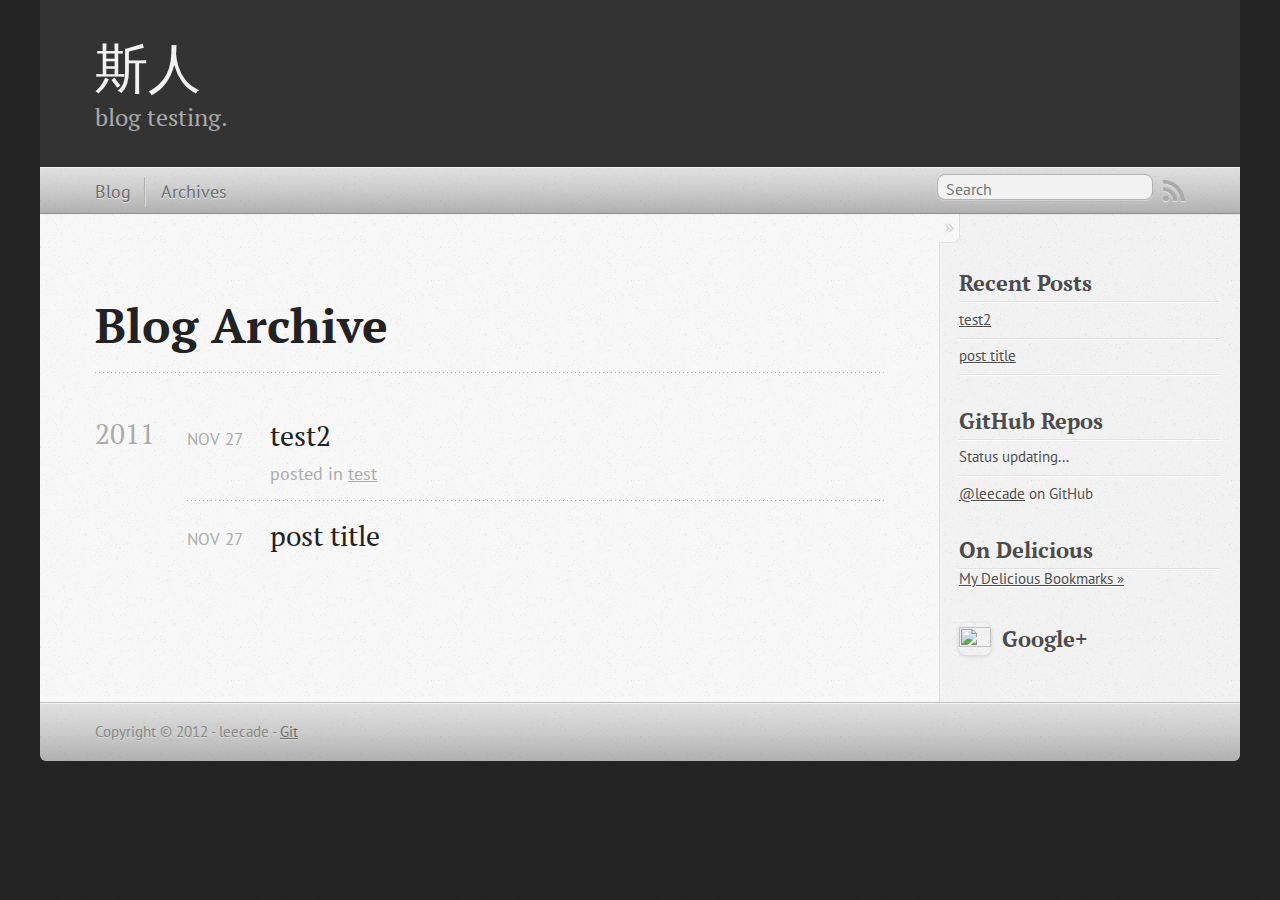
==== blog/archives/index.html @ 88556999 "Site updated at 2012-03-02 22:39:28 UTC" ====
<!DOCTYPE html>
<!--[if IEMobile 7 ]><html class="no-js iem7"><![endif]-->
<!--[if lt IE 9]><html class="no-js lte-ie8"><![endif]-->
<!--[if (gt IE 8)|(gt IEMobile 7)|!(IEMobile)|!(IE)]><!--><html class="no-js" lang="en"><!--<![endif]-->
<head>
  <meta charset="utf-8">
  <title>Blog Archive - 斯人</title>
  <meta name="author" content="leecade">

  
  <meta name="description" content="Blog Archive 2011 test2
Nov 27 2011 posted in test post title
Nov 27 2011 Recent Posts test2 post title GitHub Repos Status updating... @leecade on &hellip;">
  

  <!-- http://t.co/dKP3o1e -->
  <meta name="HandheldFriendly" content="True">
  <meta name="MobileOptimized" content="320">
  <meta name="viewport" content="width=device-width, initial-scale=1">

  
  <link rel="canonical" href="http://leecade.github.com/blog/archives">
  <link href="/favicon.png" rel="icon">
  <link href="/stylesheets/screen.css" media="screen, projection" rel="stylesheet" type="text/css">
  <script src="/javascripts/modernizr-2.0.js"></script>
  <script src="/javascripts/ender.js"></script>
  <script src="/javascripts/octopress.js" type="text/javascript"></script>
  <link href="/atom.xml" rel="alternate" title="斯人" type="application/atom+xml">
  <!--Fonts from Google"s Web font directory at http://google.com/webfonts -->
<link href="http://fonts.googleapis.com/css?family=PT+Serif:regular,italic,bold,bolditalic" rel="stylesheet" type="text/css">
<link href="http://fonts.googleapis.com/css?family=PT+Sans:regular,italic,bold,bolditalic" rel="stylesheet" type="text/css">

  
  <script type="text/javascript">
    var _gaq = _gaq || [];
    _gaq.push(['_setAccount', 'UA-27319521-1']);
    _gaq.push(['_trackPageview']);

    (function() {
      var ga = document.createElement('script'); ga.type = 'text/javascript'; ga.async = true;
      ga.src = ('https:' == document.location.protocol ? 'https://ssl' : 'http://www') + '.google-analytics.com/ga.js';
      var s = document.getElementsByTagName('script')[0]; s.parentNode.insertBefore(ga, s);
    })();
  </script>


</head>

<body   >
  <header role="banner"><hgroup>
  <h1><a href="/">斯人</a></h1>
  
    <h2>blog testing.</h2>
  
</hgroup>

</header>
  <nav role="navigation"><ul class="subscription" data-subscription="rss">
  <li><a href="/atom.xml" rel="subscribe-rss" title="subscribe via RSS">RSS</a></li>
  
</ul>
  
<form action="http://google.com/search" method="get">
  <fieldset role="search">
    <input type="hidden" name="q" value="site:leecade.github.com" />
    <input class="search" type="text" name="q" results="0" placeholder="Search"/>
  </fieldset>
</form>
  
<ul class="main-navigation">
  <li><a href="/">Blog</a></li>
  <li><a href="/blog/archives">Archives</a></li>
</ul>

</nav>
  <div id="main">
    <div id="content">
      <div>
<article role="article">
  
  <header>
    <h1 class="entry-title">Blog Archive</h1>
    
  </header>
  
  <div id="blog-archives">



  
  <h2>2011</h2>

<article>
  
<h1><a href="/blog/2011/11/27/test2/">test2</a></h1>
<time datetime="2011-11-27T08:45:00+08:00" pubdate><span class='month'>Nov</span> <span class='day'>27</span> <span class='year'>2011</span></time>

<footer>
  <span class="categories">posted in <a class='category' href='/blog/categories/test/'>test</a></span>
</footer>


</article>



<article>
  
<h1><a href="/blog/2011/11/27/post-title/">post title</a></h1>
<time datetime="2011-11-27T05:19:00+08:00" pubdate><span class='month'>Nov</span> <span class='day'>27</span> <span class='year'>2011</span></time>


</article>

</div>

  
</article>

</div>

<aside class="sidebar">
  
    <section>
  <h1>Recent Posts</h1>
  <ul id="recent_posts">
    
      <li class="post">
        <a href="/blog/2011/11/27/test2/">test2</a>
      </li>
    
      <li class="post">
        <a href="/blog/2011/11/27/post-title/">post title</a>
      </li>
    
  </ul>
</section>

<section>
  <h1>GitHub Repos</h1>
  <ul id="gh_repos">
    <li class="loading">Status updating...</li>
  </ul>
  
  <a href="https://github.com/leecade">@leecade</a> on GitHub
  
  <script type="text/javascript">
    $.domReady(function(){
        if (!window.jXHR){
            var jxhr = document.createElement('script');
            jxhr.type = 'text/javascript';
            jxhr.src = '/javascripts/libs/jXHR.js';
            var s = document.getElementsByTagName('script')[0];
            s.parentNode.insertBefore(jxhr, s);
        }

        github.showRepos({
            user: 'leecade',
            count: 0,
            skip_forks: true,
            target: '#gh_repos'
        });
    });
  </script>
  <script src="/javascripts/github.js" type="text/javascript"> </script>
</section>



<section>
  <h1>On Delicious</h1>
  <div id="delicious"></div>
  <script type="text/javascript" src="http://feeds.delicious.com/v2/json/leecade?count=3&amp;sort=date&amp;callback=renderDeliciousLinks"></script>
  <p><a href="http://delicious.com/leecade">My Delicious Bookmarks &raquo;</a></p>
</section>


<section class="googleplus">
  <h1>
    <a href="https://plus.google.com/102225189078679714051?rel=author">
      <img src="http://www.google.com/images/icons/ui/gprofile_button-32.png" width="32" height="32">
      Google+
    </a>
  </h1>
</section>



  
</aside>


    </div>
  </div>
  <footer role="contentinfo"><p>
  Copyright &copy; 2012 - leecade -
  <span class="credit"><a href="https://github.com/leecade">Git</a></span>
</p>

</footer>
  

<script type="text/javascript">
      var disqus_shortname = 'yuji';
      
        
        var disqus_script = 'count.js';
      
    (function () {
      var dsq = document.createElement('script'); dsq.type = 'text/javascript'; dsq.async = true;
      dsq.src = 'http://' + disqus_shortname + '.disqus.com/' + disqus_script;
      (document.getElementsByTagName('head')[0] || document.getElementsByTagName('body')[0]).appendChild(dsq);
    }());
</script>







  <script type="text/javascript">
    (function(){
      var twitterWidgets = document.createElement('script');
      twitterWidgets.type = 'text/javascript';
      twitterWidgets.async = true;
      twitterWidgets.src = 'http://platform.twitter.com/widgets.js';
      document.getElementsByTagName('head')[0].appendChild(twitterWidgets);
    })();
  </script>





</body>
</html>
---- stylesheets/screen.css ----
html,body,div,span,applet,object,iframe,h1,h2,h3,h4,h5,h6,p,blockquote,pre,a,abbr,acronym,address,big,cite,code,del,dfn,em,img,ins,kbd,q,s,samp,small,strike,strong,sub,sup,tt,var,b,u,i,center,dl,dt,dd,ol,ul,li,fieldset,form,label,legend,table,caption,tbody,tfoot,thead,tr,th,td,article,aside,canvas,details,embed,figure,figcaption,footer,header,hgroup,menu,nav,output,ruby,section,summary,time,mark,audio,video{margin:0;padding:0;border:0;font-size:100%;font:inherit;vertical-align:baseline}body{line-height:1}ol,ul{list-style:none}table{border-collapse:collapse;border-spacing:0}caption,th,td{text-align:left;font-weight:normal;vertical-align:middle}q,blockquote{quotes:none}q:before,q:after,blockquote:before,blockquote:after{content:"";content:none}a img{border:none}article,aside,details,figcaption,figure,footer,header,hgroup,menu,nav,section,summary{display:block}article,aside,details,figcaption,figure,footer,header,hgroup,menu,nav,section,summary{display:block}a{color:#1863a1}a:visited{color:#751590}a:focus{color:#0181eb}a:hover{color:#0181eb}a:active{color:#01579f}aside.sidebar a{color:#1863a1}aside.sidebar a:focus{color:#0181eb}aside.sidebar a:hover{color:#0181eb}aside.sidebar a:active{color:#01579f}a{-moz-transition:color 0.3s;-webkit-transition:color 0.3s;-o-transition:color 0.3s;transition:color 0.3s}html{background:#252525 url('/images/line-tile.png?1330726589') top left}body>div{background:#f2f2f2 url('/images/noise.png?1330726589') top left;border-bottom:1px solid #bfbfbf}body>div>div{background:#f8f8f8 url('/images/noise.png?1330726589') top left;border-right:1px solid #e0e0e0}.heading,body>header h1,h1,h2,h3,h4,h5,h6{font-family:"PT Serif","Georgia","Helvetica Neue",Arial,sans-serif}.sans,body>header h2,body>nav form .search,body>nav a,article header p.meta,article>footer,#content .blog-index footer,html .gist .gist-file .gist-meta,#blog-archives a.category,#blog-archives time,aside.sidebar section,body>footer{font-family:"PT Sans","Helvetica Neue",Arial,sans-serif}.serif,body,#content .blog-index a[rel=full-article]{font-family:"PT Serif",Georgia,Times,"Times New Roman",serif}.mono,pre,code,tt,p code,li code{font-family:Menlo,Monaco,"Andale Mono","lucida console","Courier New",monospace}body>header h1{font-size:2.2em;font-family:"PT Serif","Georgia","Helvetica Neue",Arial,sans-serif;font-weight:normal;line-height:1.2em;margin-bottom:0.6667em}body>header h2{font-family:"PT Serif","Georgia","Helvetica Neue",Arial,sans-serif}body{line-height:1.5em;color:#222}h1{font-size:2.2em;line-height:1.2em}@media only screen and (min-width: 992px){body{font-size:1.15em}h1{font-size:2.6em;line-height:1.2em}}h1,h2,h3,h4,h5,h6{text-rendering:optimizelegibility;margin-bottom:1em;font-weight:bold}h2,section h1{font-size:1.5em}h3,section h2,section section h1{font-size:1.3em}h4,section h3,section section h2,section section section h1{font-size:1em}h5,section h4,section section h3{font-size:.9em}h6,section h5,section section h4,section section section h3{font-size:.8em}p,blockquote,ul,ol{margin-bottom:1.5em}ul{list-style-type:disc}ul ul{list-style-type:circle;margin-bottom:0px}ul ul ul{list-style-type:square;margin-bottom:0px}ol{list-style-type:decimal}ol ol{list-style-type:lower-alpha;margin-bottom:0px}ol ol ol{list-style-type:lower-roman;margin-bottom:0px}ul,ul ul,ul ol,ol,ol ul,ol ol{margin-left:1.3em}strong{font-weight:bold}em{font-style:italic}sup,sub{font-size:0.8em;position:relative;display:inline-block}sup{top:-0.5em}sub{bottom:-0.5em}q{font-style:italic}q:before{content:"\201C"}q:after{content:"\201D"}em,dfn{font-style:italic}strong,dfn{font-weight:bold}del,s{text-decoration:line-through}abbr,acronym{border-bottom:1px dotted;cursor:help}sub,sup{line-height:0}hr{margin-bottom:0.2em}small{font-size:.8em}big{font-size:1.2em}blockquote{font-style:italic;position:relative;font-size:1.2em;line-height:1.5em;padding-left:1em;border-left:4px solid rgba(170,170,170,0.5)}blockquote cite{font-style:italic}blockquote cite a{color:#aaa !important;word-wrap:break-word}blockquote cite:before{content:'\2014';padding-right:.3em;padding-left:.3em;color:#aaa}@media only screen and (min-width: 992px){blockquote{padding-left:1.5em;border-left-width:4px}}.pullquote-right:before,.pullquote-left:before{padding:0;border:none;content:attr(data-pullquote);float:right;width:45%;margin:.5em 0 1em 1.5em;position:relative;top:7px;font-size:1.4em;line-height:1.45em}.pullquote-left:before{float:left;margin:.5em 1.5em 1em 0}.force-wrap,article a,aside.sidebar a{white-space:-moz-pre-wrap;white-space:-pre-wrap;white-space:-o-pre-wrap;white-space:pre-wrap;word-wrap:break-word}.group,body>header,body>nav,body>footer,body #content>article,body #content>div>article,body #content>div>section,body div.pagination,aside.sidebar,#main,#content,.collapse-sidebar aside.sidebar{*zoom:1}.group:after,body>header:after,body>nav:after,body>footer:after,body #content>article:after,body #content>div>article:after,body #content>div>section:after,body div.pagination:after,aside.sidebar:after,#main:after,#content:after,.collapse-sidebar aside.sidebar:after{content:"";display:table;clear:both}body{-webkit-text-size-adjust:none;max-width:1200px;position:relative;margin:0 auto}body>header,body>nav,body>footer,body #content>article,body #content>div>article,body #content>div>section{padding-left:18px;padding-right:18px}@media only screen and (min-width: 480px){body>header,body>nav,body>footer,body #content>article,body #content>div>article,body #content>div>section{padding-left:25px;padding-right:25px}}@media only screen and (min-width: 768px){body>header,body>nav,body>footer,body #content>article,body #content>div>article,body #content>div>section{padding-left:35px;padding-right:35px}}@media only screen and (min-width: 992px){body>header,body>nav,body>footer,body #content>article,body #content>div>article,body #content>div>section{padding-left:55px;padding-right:55px}}body div.pagination{margin-left:18px;margin-right:18px}@media only screen and (min-width: 480px){body div.pagination{margin-left:25px;margin-right:25px}}@media only screen and (min-width: 768px){body div.pagination{margin-left:35px;margin-right:35px}}@media only screen and (min-width: 992px){body div.pagination{margin-left:55px;margin-right:55px}}body>header{font-size:1em;padding-top:1.5em;padding-bottom:1.5em}#content{overflow:hidden}#content>div,#content>article{width:100%}aside.sidebar{float:none;padding:0 18px 1px;background-color:#f7f7f7;border-top:1px solid #e0e0e0}.flex-content,article img,article video,article .flash-video,aside.sidebar img{max-width:100%;height:auto}.basic-alignment.left,article img.left,article video.left,article .left.flash-video,aside.sidebar img.left{float:left;margin-right:1.5em}.basic-alignment.right,article img.right,article video.right,article .right.flash-video,aside.sidebar img.right{float:right;margin-left:1.5em}.basic-alignment.center,article img.center,article video.center,article .center.flash-video,aside.sidebar img.center{display:block;margin:0 auto 1.5em}.basic-alignment.left,article img.left,article video.left,article .left.flash-video,aside.sidebar img.left,.basic-alignment.right,article img.right,article video.right,article .right.flash-video,aside.sidebar img.right{margin-bottom:.8em}.toggle-sidebar,.no-sidebar .toggle-sidebar{display:none}@media only screen and (min-width: 750px){body.sidebar-footer aside.sidebar{float:none;width:auto;clear:left;margin:0;padding:0 35px 1px;background-color:#f7f7f7;border-top:1px solid #eaeaea}body.sidebar-footer aside.sidebar section.odd,body.sidebar-footer aside.sidebar section.even{float:left;width:48%}body.sidebar-footer aside.sidebar section.odd{margin-left:0}body.sidebar-footer aside.sidebar section.even{margin-left:4%}body.sidebar-footer aside.sidebar.thirds section{width:30%;margin-left:5%}body.sidebar-footer aside.sidebar.thirds section.first{margin-left:0;clear:both}}body.sidebar-footer #content{margin-right:0px}body.sidebar-footer .toggle-sidebar{display:none}@media only screen and (min-width: 550px){body>header{font-size:1em}}@media only screen and (min-width: 750px){aside.sidebar{float:none;width:auto;clear:left;margin:0;padding:0 35px 1px;background-color:#f7f7f7;border-top:1px solid #eaeaea}aside.sidebar section.odd,aside.sidebar section.even{float:left;width:48%}aside.sidebar section.odd{margin-left:0}aside.sidebar section.even{margin-left:4%}aside.sidebar.thirds section{width:30%;margin-left:5%}aside.sidebar.thirds section.first{margin-left:0;clear:both}}@media only screen and (min-width: 768px){body{-webkit-text-size-adjust:auto}body>header{font-size:1.2em}#main{padding:0;margin:0 auto}#content{overflow:visible;margin-right:240px;position:relative}.no-sidebar #content{margin-right:0;border-right:0}.collapse-sidebar #content{margin-right:20px}#content>div,#content>article{padding-top:17.5px;padding-bottom:17.5px;float:left}aside.sidebar{width:210px;padding:0 15px 15px;background:none;clear:none;float:left;margin:0 -100% 0 0}aside.sidebar section{width:auto;margin-left:0}aside.sidebar section.odd,aside.sidebar section.even{float:none;width:auto;margin-left:0}.collapse-sidebar aside.sidebar{float:none;width:auto;clear:left;margin:0;padding:0 35px 1px;background-color:#f7f7f7;border-top:1px solid #eaeaea}.collapse-sidebar aside.sidebar section.odd,.collapse-sidebar aside.sidebar section.even{float:left;width:48%}.collapse-sidebar aside.sidebar section.odd{margin-left:0}.collapse-sidebar aside.sidebar section.even{margin-left:4%}.collapse-sidebar aside.sidebar.thirds section{width:30%;margin-left:5%}.collapse-sidebar aside.sidebar.thirds section.first{margin-left:0;clear:both}}@media only screen and (min-width: 992px){body>header{font-size:1.3em}#content{margin-right:300px}#content>div,#content>article{padding-top:27.5px;padding-bottom:27.5px}aside.sidebar{width:260px;padding:1.2em 20px 20px}.collapse-sidebar aside.sidebar{padding-left:55px;padding-right:55px}}@media only screen and (min-width: 768px){ul,ol{margin-left:0}}body>header{background:#333}body>header h1{display:inline-block;margin:0}body>header h1 a,body>header h1 a:visited,body>header h1 a:hover{color:#f2f2f2;text-decoration:none}body>header h2{margin:.2em 0 0;font-size:1em;color:#aaa;font-weight:normal}body>nav{position:relative;background-color:#ccc;background:url('/images/noise.png?1330726589'),-webkit-gradient(linear, 50% 0%, 50% 100%, color-stop(0%, #e0e0e0), color-stop(50%, #cccccc), color-stop(100%, #b0b0b0));background:url('/images/noise.png?1330726589'),-webkit-linear-gradient(#e0e0e0,#cccccc,#b0b0b0);background:url('/images/noise.png?1330726589'),-moz-linear-gradient(#e0e0e0,#cccccc,#b0b0b0);background:url('/images/noise.png?1330726589'),-o-linear-gradient(#e0e0e0,#cccccc,#b0b0b0);background:url('/images/noise.png?1330726589'),-ms-linear-gradient(#e0e0e0,#cccccc,#b0b0b0);background:url('/images/noise.png?1330726589'),linear-gradient(#e0e0e0,#cccccc,#b0b0b0);border-top:1px solid #f2f2f2;border-bottom:1px solid #8c8c8c;padding-top:.35em;padding-bottom:.35em}body>nav form{-moz-background-clip:padding;-webkit-background-clip:padding;-o-background-clip:padding-box;-ms-background-clip:padding-box;-khtml-background-clip:padding-box;background-clip:padding-box;margin:0;padding:0}body>nav form .search{padding:.3em .5em 0;font-size:.85em;line-height:1.1em;width:95%;-moz-border-radius:0.5em;-webkit-border-radius:0.5em;-o-border-radius:0.5em;-ms-border-radius:0.5em;-khtml-border-radius:0.5em;border-radius:0.5em;-moz-background-clip:padding;-webkit-background-clip:padding;-o-background-clip:padding-box;-ms-background-clip:padding-box;-khtml-background-clip:padding-box;background-clip:padding-box;-moz-box-shadow:#d1d1d1 0 1px;-webkit-box-shadow:#d1d1d1 0 1px;-o-box-shadow:#d1d1d1 0 1px;box-shadow:#d1d1d1 0 1px;background-color:#f2f2f2;border:1px solid #b3b3b3;color:#888}body>nav form .search:focus{color:#444;border-color:#80b1df;-moz-box-shadow:#80b1df 0 0 4px,#80b1df 0 0 3px inset;-webkit-box-shadow:#80b1df 0 0 4px,#80b1df 0 0 3px inset;-o-box-shadow:#80b1df 0 0 4px,#80b1df 0 0 3px inset;box-shadow:#80b1df 0 0 4px,#80b1df 0 0 3px inset;background-color:#fff;outline:none}body>nav fieldset[role=search]{float:right;width:48%}body>nav fieldset.mobile-nav{float:left;width:48%}body>nav fieldset.mobile-nav select{width:100%;font-size:.8em;border:1px solid #888}body>nav ul{display:none}@media only screen and (min-width: 550px){body>nav{font-size:.9em}body>nav ul{margin:0;padding:0;border:0;overflow:hidden;*zoom:1;float:left;display:block;padding-top:.15em}body>nav ul li{list-style-image:none;list-style-type:none;margin-left:0;white-space:nowrap;display:inline;float:left;padding-left:0;padding-right:0}body>nav ul li:first-child,body>nav ul li.first{padding-left:0}body>nav ul li:last-child{padding-right:0}body>nav ul li.last{padding-right:0}body>nav ul.subscription{margin-left:.8em;float:right}body>nav ul.subscription li:last-child a{padding-right:0}body>nav ul li{margin:0}body>nav a{color:#6b6b6b;text-shadow:#ebebeb 0 1px;float:left;text-decoration:none;font-size:1.1em;padding:.1em 0;line-height:1.5em}body>nav a:visited{color:#6b6b6b}body>nav a:hover{color:#2b2b2b}body>nav li+li{border-left:1px solid #b0b0b0;margin-left:.8em}body>nav li+li a{padding-left:.8em;border-left:1px solid #dedede}body>nav form{float:right;text-align:left;padding-left:.8em;width:175px}body>nav form .search{width:93%;font-size:.95em;line-height:1.2em}body>nav ul[data-subscription$=email]+form{width:97px}body>nav ul[data-subscription$=email]+form .search{width:91%}body>nav fieldset.mobile-nav{display:none}body>nav fieldset[role=search]{width:99%}}@media only screen and (min-width: 992px){body>nav form{width:215px}body>nav ul[data-subscription$=email]+form{width:147px}}.no-placeholder body>nav .search{background:#f2f2f2 url('/images/search.png?1330726589') 0.3em 0.25em no-repeat;text-indent:1.3em}@media only screen and (min-width: 550px){.maskImage body>nav ul[data-subscription$=email]+form{width:123px}}@media only screen and (min-width: 992px){.maskImage body>nav ul[data-subscription$=email]+form{width:173px}}.maskImage ul.subscription{position:relative;top:.2em}.maskImage ul.subscription li,.maskImage ul.subscription a{border:0;padding:0}.maskImage a[rel=subscribe-rss]{position:relative;top:0px;text-indent:-999999em;background-color:#dedede;border:0;padding:0}.maskImage a[rel=subscribe-rss],.maskImage a[rel=subscribe-rss]:after{-moz-mask-image:url('/images/rss.png?1330726589');-webkit-mask-image:url('/images/rss.png?1330726589');-o-mask-image:url('/images/rss.png?1330726589');-ms-mask-image:url('/images/rss.png?1330726589');-khtml-mask-image:url('/images/rss.png?1330726589');mask-image:url('/images/rss.png?1330726589');-moz-mask-repeat:no-repeat;-webkit-mask-repeat:no-repeat;-o-mask-repeat:no-repeat;-ms-mask-repeat:no-repeat;-khtml-mask-repeat:no-repeat;mask-repeat:no-repeat;width:22px;height:22px}.maskImage a[rel=subscribe-rss]:after{content:"";position:absolute;top:-1px;left:0;background-color:#ababab}.maskImage a[rel=subscribe-rss]:hover:after{background-color:#9e9e9e}.maskImage a[rel=subscribe-email]{position:relative;top:0px;text-indent:-999999em;background-color:#dedede;border:0;padding:0}.maskImage a[rel=subscribe-email],.maskImage a[rel=subscribe-email]:after{-moz-mask-image:url('/images/email.png?1330726589');-webkit-mask-image:url('/images/email.png?1330726589');-o-mask-image:url('/images/email.png?1330726589');-ms-mask-image:url('/images/email.png?1330726589');-khtml-mask-image:url('/images/email.png?1330726589');mask-image:url('/images/email.png?1330726589');-moz-mask-repeat:no-repeat;-webkit-mask-repeat:no-repeat;-o-mask-repeat:no-repeat;-ms-mask-repeat:no-repeat;-khtml-mask-repeat:no-repeat;mask-repeat:no-repeat;width:28px;height:22px}.maskImage a[rel=subscribe-email]:after{content:"";position:absolute;top:-1px;left:0;background-color:#ababab}.maskImage a[rel=subscribe-email]:hover:after{background-color:#9e9e9e}article{padding-top:1em}article header{position:relative;padding-top:2em;padding-bottom:1em;margin-bottom:1em;background:url('[data-uri]') bottom left repeat-x}article header h1{margin:0}article header h1 a{text-decoration:none}article header h1 a:hover{text-decoration:underline}article header p{font-size:.9em;color:#aaa;margin:0}article header p.meta{text-transform:uppercase;position:absolute;top:0}@media only screen and (min-width: 768px){article header{margin-bottom:1.5em;padding-bottom:1em;background:url('[data-uri]') bottom left repeat-x}}article h2{padding-top:0.8em;background:url('[data-uri]') top left repeat-x}.entry-content article h2:first-child,article header+h2{padding-top:0}article h2:first-child,article header+h2{background:none}article .feature{padding-top:.5em;margin-bottom:1em;padding-bottom:1em;background:url('[data-uri]') bottom left repeat-x;font-size:2.0em;font-style:italic;line-height:1.3em}article img,article video,article .flash-video{-moz-border-radius:0.3em;-webkit-border-radius:0.3em;-o-border-radius:0.3em;-ms-border-radius:0.3em;-khtml-border-radius:0.3em;border-radius:0.3em;-moz-box-shadow:rgba(0,0,0,0.15) 0 1px 4px;-webkit-box-shadow:rgba(0,0,0,0.15) 0 1px 4px;-o-box-shadow:rgba(0,0,0,0.15) 0 1px 4px;box-shadow:rgba(0,0,0,0.15) 0 1px 4px;-moz-box-sizing:border-box;-webkit-box-sizing:border-box;-ms-box-sizing:border-box;box-sizing:border-box;border:#fff 0.5em solid}article video,article .flash-video{margin:0 auto 1.5em}article video{display:block;width:100%}article .flash-video>div{position:relative;display:block;padding-bottom:56.25%;padding-top:1px;height:0;overflow:hidden}article .flash-video>div iframe,article .flash-video>div object,article .flash-video>div embed{position:absolute;top:0;left:0;width:100%;height:100%}article>footer{padding-bottom:2.5em;margin-top:2em}article>footer p.meta{margin-bottom:.8em;font-size:.85em;clear:both;overflow:hidden}.blog-index article+article{background:url('[data-uri]') top left repeat-x}#content .blog-index{padding-top:0;padding-bottom:0}#content .blog-index article{padding-top:2em}#content .blog-index article header{background:none;padding-bottom:0}#content .blog-index article h1{font-size:2.2em}#content .blog-index article h1 a{color:inherit}#content .blog-index article h1 a:hover{color:#0181eb}#content .blog-index a[rel=full-article]{background:#ebebeb;display:inline-block;padding:.4em .8em;margin-right:.5em;text-decoration:none;color:#666;-moz-transition:background-color 0.5s;-webkit-transition:background-color 0.5s;-o-transition:background-color 0.5s;transition:background-color 0.5s}#content .blog-index a[rel=full-article]:hover{background:#0181eb;text-shadow:none;color:#f8f8f8}#content .blog-index footer{margin-top:1em}.separator,article>footer .byline+time:before,article>footer time+time:before,article>footer .comments:before,article>footer .byline ~ .categories:before{content:"\2022 ";padding:0 .4em 0 .2em;display:inline-block}#content div.pagination{text-align:center;font-size:.95em;position:relative;background:url('[data-uri]') top left repeat-x;padding-top:1.5em;padding-bottom:1.5em}#content div.pagination a{text-decoration:none;color:#aaa}#content div.pagination a.prev{position:absolute;left:0}#content div.pagination a.next{position:absolute;right:0}#content div.pagination a:hover{color:#0181eb}#content div.pagination a[href*=archive]:before,#content div.pagination a[href*=archive]:after{content:'\2014';padding:0 .3em}p.meta+.sharing{padding-top:1em;padding-left:0;background:url('[data-uri]') top left repeat-x}#fb-root{display:none}.highlight,html .gist .gist-file .gist-syntax .gist-highlight{border:1px solid #05232b !important}.highlight table td.code,html .gist .gist-file .gist-syntax .gist-highlight table td.code{width:100%}.highlight .line-numbers,html .gist .gist-file .gist-syntax .gist-highlight .line-numbers{text-align:right;font-size:13px;line-height:1.45em;background:#073642 url('/images/noise.png?1330726589') top left !important;border-right:1px solid #00232c !important;-moz-box-shadow:#083e4b -1px 0 inset;-webkit-box-shadow:#083e4b -1px 0 inset;-o-box-shadow:#083e4b -1px 0 inset;box-shadow:#083e4b -1px 0 inset;text-shadow:#021014 0 -1px;padding:.8em !important;-moz-border-radius:0;-webkit-border-radius:0;-o-border-radius:0;-ms-border-radius:0;-khtml-border-radius:0;border-radius:0}.highlight .line-numbers span,html .gist .gist-file .gist-syntax .gist-highlight .line-numbers span{color:#586e75 !important}figure.code,.gist-file,pre{-moz-box-shadow:rgba(0,0,0,0.06) 0 0 10px;-webkit-box-shadow:rgba(0,0,0,0.06) 0 0 10px;-o-box-shadow:rgba(0,0,0,0.06) 0 0 10px;box-shadow:rgba(0,0,0,0.06) 0 0 10px}figure.code .highlight pre,.gist-file .highlight pre,pre .highlight pre{-moz-box-shadow:none;-webkit-box-shadow:none;-o-box-shadow:none;box-shadow:none}html .gist .gist-file{margin-bottom:1.8em;position:relative;border:none;padding-top:26px !important}html .gist .gist-file .gist-syntax{border-bottom:0 !important;background:none !important}html .gist .gist-file .gist-syntax .gist-highlight{background:#002b36 !important}html .gist .gist-file .gist-meta{padding:.6em 0.8em;border:1px solid #083e4b !important;color:#586e75;font-size:.7em !important;background:#073642 url('/images/noise.png?1330726589') top left;line-height:1.5em}html .gist .gist-file .gist-meta a{color:#75878b !important;text-decoration:none}html .gist .gist-file .gist-meta a:hover{text-decoration:underline}html .gist .gist-file .gist-meta a:hover{color:#93a1a1 !important}html .gist .gist-file .gist-meta a[href*='#file']{position:absolute;top:0;left:0;right:-10px;color:#474747 !important}html .gist .gist-file .gist-meta a[href*='#file']:hover{color:#1863a1 !important}html .gist .gist-file .gist-meta a[href*=raw]{top:.4em}pre{background:#002b36 url('/images/noise.png?1330726589') top left;-moz-border-radius:0.4em;-webkit-border-radius:0.4em;-o-border-radius:0.4em;-ms-border-radius:0.4em;-khtml-border-radius:0.4em;border-radius:0.4em;border:1px solid #05232b;line-height:1.45em;font-size:13px;margin-bottom:2.1em;padding:.8em 1em;color:#93a1a1;overflow:auto}h3.filename+pre{-moz-border-radius-topleft:0px;-webkit-border-top-left-radius:0px;-o-border-top-left-radius:0px;-ms-border-top-left-radius:0px;-khtml-border-top-left-radius:0px;border-top-left-radius:0px;-moz-border-radius-topright:0px;-webkit-border-top-right-radius:0px;-o-border-top-right-radius:0px;-ms-border-top-right-radius:0px;-khtml-border-top-right-radius:0px;border-top-right-radius:0px}p code,li code{display:inline-block;white-space:no-wrap;background:#fff;font-size:.8em;line-height:1.5em;color:#555;border:1px solid #ddd;-moz-border-radius:0.4em;-webkit-border-radius:0.4em;-o-border-radius:0.4em;-ms-border-radius:0.4em;-khtml-border-radius:0.4em;border-radius:0.4em;padding:0 .3em;margin:-1px 0}p pre code,li pre code{font-size:1em !important;background:none;border:none}.pre-code,html .gist .gist-file .gist-syntax .gist-highlight pre,.highlight code{font-family:Menlo,Monaco,"Andale Mono","lucida console","Courier New",monospace !important;overflow:scroll;overflow-y:hidden;display:block;padding:.8em !important;overflow-x:auto;line-height:1.45em;background:#002b36 url('/images/noise.png?1330726589') top left !important;color:#93a1a1 !important}.pre-code *::-moz-selection,html .gist .gist-file .gist-syntax .gist-highlight pre *::-moz-selection,.highlight code *::-moz-selection{background:#386774;color:inherit;text-shadow:#002b36 0 1px}.pre-code *::-webkit-selection,html .gist .gist-file .gist-syntax .gist-highlight pre *::-webkit-selection,.highlight code *::-webkit-selection{background:#386774;color:inherit;text-shadow:#002b36 0 1px}.pre-code *::selection,html .gist .gist-file .gist-syntax .gist-highlight pre *::selection,.highlight code *::selection{background:#386774;color:inherit;text-shadow:#002b36 0 1px}.pre-code span,html .gist .gist-file .gist-syntax .gist-highlight pre span,.highlight code span{color:#93a1a1 !important}.pre-code span,html .gist .gist-file .gist-syntax .gist-highlight pre span,.highlight code span{font-style:normal !important;font-weight:normal !important}.pre-code .c,html .gist .gist-file .gist-syntax .gist-highlight pre .c,.highlight code .c{color:#586e75 !important;font-style:italic !important}.pre-code .cm,html .gist .gist-file .gist-syntax .gist-highlight pre .cm,.highlight code .cm{color:#586e75 !important;font-style:italic !important}.pre-code .cp,html .gist .gist-file .gist-syntax .gist-highlight pre .cp,.highlight code .cp{color:#586e75 !important;font-style:italic !important}.pre-code .c1,html .gist .gist-file .gist-syntax .gist-highlight pre .c1,.highlight code .c1{color:#586e75 !important;font-style:italic !important}.pre-code .cs,html .gist .gist-file .gist-syntax .gist-highlight pre .cs,.highlight code .cs{color:#586e75 !important;font-weight:bold !important;font-style:italic !important}.pre-code .err,html .gist .gist-file .gist-syntax .gist-highlight pre .err,.highlight code .err{color:#dc322f !important;background:none !important}.pre-code .k,html .gist .gist-file .gist-syntax .gist-highlight pre .k,.highlight code .k{color:#cb4b16 !important}.pre-code .o,html .gist .gist-file .gist-syntax .gist-highlight pre .o,.highlight code .o{color:#93a1a1 !important;font-weight:bold !important}.pre-code .p,html .gist .gist-file .gist-syntax .gist-highlight pre .p,.highlight code .p{color:#93a1a1 !important}.pre-code .ow,html .gist .gist-file .gist-syntax .gist-highlight pre .ow,.highlight code .ow{color:#2aa198 !important;font-weight:bold !important}.pre-code .gd,html .gist .gist-file .gist-syntax .gist-highlight pre .gd,.highlight code .gd{color:#93a1a1 !important;background-color:#372c34 !important;display:inline-block}.pre-code .gd .x,html .gist .gist-file .gist-syntax .gist-highlight pre .gd .x,.highlight code .gd .x{color:#93a1a1 !important;background-color:#4d2d33 !important;display:inline-block}.pre-code .ge,html .gist .gist-file .gist-syntax .gist-highlight pre .ge,.highlight code .ge{color:#93a1a1 !important;font-style:italic !important}.pre-code .gh,html .gist .gist-file .gist-syntax .gist-highlight pre .gh,.highlight code .gh{color:#586e75 !important}.pre-code .gi,html .gist .gist-file .gist-syntax .gist-highlight pre .gi,.highlight code .gi{color:#93a1a1 !important;background-color:#1a412b !important;display:inline-block}.pre-code .gi .x,html .gist .gist-file .gist-syntax .gist-highlight pre .gi .x,.highlight code .gi .x{color:#93a1a1 !important;background-color:#355720 !important;display:inline-block}.pre-code .gs,html .gist .gist-file .gist-syntax .gist-highlight pre .gs,.highlight code .gs{color:#93a1a1 !important;font-weight:bold !important}.pre-code .gu,html .gist .gist-file .gist-syntax .gist-highlight pre .gu,.highlight code .gu{color:#6c71c4 !important}.pre-code .kc,html .gist .gist-file .gist-syntax .gist-highlight pre .kc,.highlight code .kc{color:#859900 !important;font-weight:bold !important}.pre-code .kd,html .gist .gist-file .gist-syntax .gist-highlight pre .kd,.highlight code .kd{color:#268bd2 !important}.pre-code .kp,html .gist .gist-file .gist-syntax .gist-highlight pre .kp,.highlight code .kp{color:#cb4b16 !important;font-weight:bold !important}.pre-code .kr,html .gist .gist-file .gist-syntax .gist-highlight pre .kr,.highlight code .kr{color:#d33682 !important;font-weight:bold !important}.pre-code .kt,html .gist .gist-file .gist-syntax .gist-highlight pre .kt,.highlight code .kt{color:#2aa198 !important}.pre-code .n,html .gist .gist-file .gist-syntax .gist-highlight pre .n,.highlight code .n{color:#268bd2 !important}.pre-code .na,html .gist .gist-file .gist-syntax .gist-highlight pre .na,.highlight code .na{color:#268bd2 !important}.pre-code .nb,html .gist .gist-file .gist-syntax .gist-highlight pre .nb,.highlight code .nb{color:#859900 !important}.pre-code .nc,html .gist .gist-file .gist-syntax .gist-highlight pre .nc,.highlight code .nc{color:#d33682 !important}.pre-code .no,html .gist .gist-file .gist-syntax .gist-highlight pre .no,.highlight code .no{color:#b58900 !important}.pre-code .nl,html .gist .gist-file .gist-syntax .gist-highlight pre .nl,.highlight code .nl{color:#859900 !important}.pre-code .ne,html .gist .gist-file .gist-syntax .gist-highlight pre .ne,.highlight code .ne{color:#268bd2 !important;font-weight:bold !important}.pre-code .nf,html .gist .gist-file .gist-syntax .gist-highlight pre .nf,.highlight code .nf{color:#268bd2 !important;font-weight:bold !important}.pre-code .nn,html .gist .gist-file .gist-syntax .gist-highlight pre .nn,.highlight code .nn{color:#b58900 !important}.pre-code .nt,html .gist .gist-file .gist-syntax .gist-highlight pre .nt,.highlight code .nt{color:#268bd2 !important;font-weight:bold !important}.pre-code .nx,html .gist .gist-file .gist-syntax .gist-highlight pre .nx,.highlight code .nx{color:#b58900 !important}.pre-code .vg,html .gist .gist-file .gist-syntax .gist-highlight pre .vg,.highlight code .vg{color:#268bd2 !important}.pre-code .vi,html .gist .gist-file .gist-syntax .gist-highlight pre .vi,.highlight code .vi{color:#268bd2 !important}.pre-code .nv,html .gist .gist-file .gist-syntax .gist-highlight pre .nv,.highlight code .nv{color:#268bd2 !important}.pre-code .mf,html .gist .gist-file .gist-syntax .gist-highlight pre .mf,.highlight code .mf{color:#2aa198 !important}.pre-code .m,html .gist .gist-file .gist-syntax .gist-highlight pre .m,.highlight code .m{color:#2aa198 !important}.pre-code .mh,html .gist .gist-file .gist-syntax .gist-highlight pre .mh,.highlight code .mh{color:#2aa198 !important}.pre-code .mi,html .gist .gist-file .gist-syntax .gist-highlight pre .mi,.highlight code .mi{color:#2aa198 !important}.pre-code .s,html .gist .gist-file .gist-syntax .gist-highlight pre .s,.highlight code .s{color:#2aa198 !important}.pre-code .sd,html .gist .gist-file .gist-syntax .gist-highlight pre .sd,.highlight code .sd{color:#2aa198 !important}.pre-code .s2,html .gist .gist-file .gist-syntax .gist-highlight pre .s2,.highlight code .s2{color:#2aa198 !important}.pre-code .se,html .gist .gist-file .gist-syntax .gist-highlight pre .se,.highlight code .se{color:#dc322f !important}.pre-code .si,html .gist .gist-file .gist-syntax .gist-highlight pre .si,.highlight code .si{color:#268bd2 !important}.pre-code .sr,html .gist .gist-file .gist-syntax .gist-highlight pre .sr,.highlight code .sr{color:#2aa198 !important}.pre-code .s1,html .gist .gist-file .gist-syntax .gist-highlight pre .s1,.highlight code .s1{color:#2aa198 !important}.pre-code div .gd,html .gist .gist-file .gist-syntax .gist-highlight pre div .gd,.highlight code div .gd,.pre-code div .gd .x,html .gist .gist-file .gist-syntax .gist-highlight pre div .gd .x,.highlight code div .gd .x,.pre-code div .gi,html .gist .gist-file .gist-syntax .gist-highlight pre div .gi,.highlight code div .gi,.pre-code div .gi .x,html .gist .gist-file .gist-syntax .gist-highlight pre div .gi .x,.highlight code div .gi .x{display:inline-block;width:100%}.highlight,.gist-highlight{margin-bottom:1.8em;background:#002b36;overflow-y:hidden;overflow-x:auto}.highlight pre,.gist-highlight pre{background:none;-moz-border-radius:none;-webkit-border-radius:none;-o-border-radius:none;-ms-border-radius:none;-khtml-border-radius:none;border-radius:none;border:none;padding:0;margin-bottom:0}pre::-webkit-scrollbar,.highlight::-webkit-scrollbar,.gist-highlight::-webkit-scrollbar{height:.5em;background:rgba(255,255,255,0.15)}pre::-webkit-scrollbar-thumb:horizontal,.highlight::-webkit-scrollbar-thumb:horizontal,.gist-highlight::-webkit-scrollbar-thumb:horizontal{background:rgba(255,255,255,0.2);-webkit-border-radius:4px;border-radius:4px}.highlight code{background:#000}figure.code{background:none;padding:0;border:0;margin-bottom:1.5em}figure.code pre{margin-bottom:0}figure.code figcaption{position:relative}figure.code .highlight{margin-bottom:0}.code-title,html .gist .gist-file .gist-meta a[href*='#file'],h3.filename,figure.code figcaption{text-align:center;font-size:13px;line-height:2em;text-shadow:#cbcccc 0 1px 0;color:#474747;font-weight:normal;margin-bottom:0;-moz-border-radius-topleft:5px;-webkit-border-top-left-radius:5px;-o-border-top-left-radius:5px;-ms-border-top-left-radius:5px;-khtml-border-top-left-radius:5px;border-top-left-radius:5px;-moz-border-radius-topright:5px;-webkit-border-top-right-radius:5px;-o-border-top-right-radius:5px;-ms-border-top-right-radius:5px;-khtml-border-top-right-radius:5px;border-top-right-radius:5px;font-family:"Helvetica Neue", Arial, "Lucida Grande", "Lucida Sans Unicode", Lucida, sans-serif;background:#aaa url('/images/code_bg.png?1330726589') top repeat-x;border:1px solid #565656;border-top-color:#cbcbcb;border-left-color:#a5a5a5;border-right-color:#a5a5a5;border-bottom:0}.download-source,html .gist .gist-file .gist-meta a[href*=raw],figure.code figcaption a{position:absolute;right:.8em;text-decoration:none;color:#666 !important;z-index:1;font-size:13px;text-shadow:#cbcccc 0 1px 0;padding-left:3em}.download-source:hover,html .gist .gist-file .gist-meta a[href*=raw]:hover,figure.code figcaption a:hover{text-decoration:underline}#archive #content>div,#archive #content>div>article{padding-top:0}#blog-archives{color:#aaa}#blog-archives article{padding:1em 0 1em;position:relative;background:url('[data-uri]') bottom left repeat-x}#blog-archives article:last-child{background:none}#blog-archives article footer{padding:0;margin:0}#blog-archives h1{color:#222;margin-bottom:.3em}#blog-archives h2{display:none}#blog-archives h1{font-size:1.5em}#blog-archives h1 a{text-decoration:none;color:inherit;font-weight:normal;display:inline-block}#blog-archives h1 a:hover{text-decoration:underline}#blog-archives h1 a:hover{color:#0181eb}#blog-archives a.category,#blog-archives time{color:#aaa}#blog-archives .entry-content{display:none}#blog-archives time{font-size:.9em;line-height:1.2em}#blog-archives time .month,#blog-archives time .day{display:inline-block}#blog-archives time .month{text-transform:uppercase}#blog-archives p{margin-bottom:1em}#blog-archives a,#blog-archives .entry-content a{color:inherit}#blog-archives a:hover,#blog-archives .entry-content a:hover{color:#0181eb}#blog-archives a:hover{color:#0181eb}@media only screen and (min-width: 550px){#blog-archives article{margin-left:5em}#blog-archives h2{margin-bottom:.3em;font-weight:normal;display:inline-block;position:relative;top:-1px;float:left}#blog-archives h2:first-child{padding-top:.75em}#blog-archives time{position:absolute;text-align:right;left:0em;top:1.8em}#blog-archives .year{display:none}#blog-archives article{padding-left:4.5em;padding-bottom:.7em}#blog-archives a.category{line-height:1.1em}}#content>.category article{margin-left:0;padding-left:6.8em}#content>.category .year{display:inline}.side-shadow-border,aside.sidebar section h1,aside.sidebar li{-moz-box-shadow:#fff 0 1px;-webkit-box-shadow:#fff 0 1px;-o-box-shadow:#fff 0 1px;box-shadow:#fff 0 1px}aside.sidebar{overflow:hidden;color:#4b4b4b;text-shadow:#fff 0 1px}aside.sidebar section{font-size:.8em;line-height:1.4em;margin-bottom:1.5em}aside.sidebar section h1{margin:1.5em 0 0;padding-bottom:.2em;border-bottom:1px solid #e0e0e0}aside.sidebar section h1+p{padding-top:.4em}aside.sidebar img{-moz-border-radius:0.3em;-webkit-border-radius:0.3em;-o-border-radius:0.3em;-ms-border-radius:0.3em;-khtml-border-radius:0.3em;border-radius:0.3em;-moz-box-shadow:rgba(0,0,0,0.15) 0 1px 4px;-webkit-box-shadow:rgba(0,0,0,0.15) 0 1px 4px;-o-box-shadow:rgba(0,0,0,0.15) 0 1px 4px;box-shadow:rgba(0,0,0,0.15) 0 1px 4px;-moz-box-sizing:border-box;-webkit-box-sizing:border-box;-ms-box-sizing:border-box;box-sizing:border-box;border:#fff 0.3em solid}aside.sidebar ul{margin-bottom:0.5em;margin-left:0}aside.sidebar li{list-style:none;padding:.5em 0;margin:0;border-bottom:1px solid #e0e0e0}aside.sidebar li p:last-child{margin-bottom:0}aside.sidebar a{color:inherit;-moz-transition:color 0.5s;-webkit-transition:color 0.5s;-o-transition:color 0.5s;transition:color 0.5s}aside.sidebar:hover a{color:#1863a1}aside.sidebar:hover a:hover{color:#0181eb}.aside-alt-link,#tweets a[href*='twitter.com/search'],#pinboard_linkroll .pin-tag{color:#7e7e7e}.aside-alt-link:hover,#tweets a[href*='twitter.com/search']:hover,#pinboard_linkroll .pin-tag:hover{color:#0181eb}@media only screen and (min-width: 768px){.toggle-sidebar{outline:none;position:absolute;right:-10px;top:0;bottom:0;display:inline-block;text-decoration:none;color:#cecece;width:9px;cursor:pointer}.toggle-sidebar:hover{background:#e9e9e9;background:-webkit-gradient(linear, 0% 50%, 100% 50%, color-stop(0%, rgba(224,224,224,0.5)), color-stop(100%, rgba(224,224,224,0)));background:-webkit-linear-gradient(left, rgba(224,224,224,0.5),rgba(224,224,224,0));background:-moz-linear-gradient(left, rgba(224,224,224,0.5),rgba(224,224,224,0));background:-o-linear-gradient(left, rgba(224,224,224,0.5),rgba(224,224,224,0));background:-ms-linear-gradient(left, rgba(224,224,224,0.5),rgba(224,224,224,0));background:linear-gradient(left, rgba(224,224,224,0.5),rgba(224,224,224,0))}.toggle-sidebar:after{position:absolute;right:-11px;top:0;width:20px;font-size:1.2em;line-height:1.1em;padding-bottom:.15em;-moz-border-radius-bottomright:0.3em;-webkit-border-bottom-right-radius:0.3em;-o-border-bottom-right-radius:0.3em;-ms-border-bottom-right-radius:0.3em;-khtml-border-bottom-right-radius:0.3em;border-bottom-right-radius:0.3em;text-align:center;background:#f8f8f8 url('/images/noise.png?1330726589') top left;border-bottom:1px solid #e0e0e0;border-right:1px solid #e0e0e0;content:"\00BB";text-indent:-1px}.collapse-sidebar .toggle-sidebar{text-indent:0px;right:-20px;width:19px}.collapse-sidebar .toggle-sidebar:hover{background:#e9e9e9}.collapse-sidebar .toggle-sidebar:after{border-left:1px solid #e0e0e0;text-shadow:#fff 0 1px;content:"\00AB";left:0px;right:0;text-align:center;text-indent:0;border:0;border-right-width:0;background:none}}#tweets .loading{background:url('[data-uri]') no-repeat center 0.5em;color:#c4c4c4;text-shadow:#f8f8f8 0 1px;text-align:center;padding:2.5em 0 .5em}#tweets .loading.error{background:url('[data-uri]') no-repeat center 0.5em}#tweets p{position:relative;padding-right:1em}#tweets a[href*=status]:first-child{color:#a4a4a4;float:right;padding:0 0 .1em 1em;position:relative;right:-1.3em;text-shadow:#fff 0 1px;font-size:.7em;text-decoration:none}#tweets a[href*=status]:first-child span{font-size:1.5em}#tweets a[href*=status]:first-child:hover{color:#0181eb;text-decoration:none}#tweets a[href*='twitter.com/search']{text-decoration:none}#tweets a[href*='twitter.com/search']:hover{text-decoration:underline}.googleplus h1{-moz-box-shadow:none !important;-webkit-box-shadow:none !important;-o-box-shadow:none !important;box-shadow:none !important;border-bottom:0px none !important}.googleplus a{text-decoration:none;white-space:normal !important;line-height:32px}.googleplus a img{float:left;margin-right:0.5em;border:0 none}.googleplus-hidden{position:absolute;top:-1000em;left:-1000em}#pinboard_linkroll .pin-title,#pinboard_linkroll .pin-description{display:block;margin-bottom:.5em}#pinboard_linkroll .pin-tag{text-decoration:none}#pinboard_linkroll .pin-tag:hover{text-decoration:underline}#pinboard_linkroll .pin-tag:after{content:','}#pinboard_linkroll .pin-tag:last-child:after{content:''}.delicious-posts a.delicious-link{margin-bottom:.5em;display:block}.delicious-posts p{font-size:1em}body>footer{font-size:.8em;color:#888;text-shadow:#d9d9d9 0 1px;background-color:#ccc;background:url('/images/noise.png?1330726589'),-webkit-gradient(linear, 50% 0%, 50% 100%, color-stop(0%, #e0e0e0), color-stop(50%, #cccccc), color-stop(100%, #b0b0b0));background:url('/images/noise.png?1330726589'),-webkit-linear-gradient(#e0e0e0,#cccccc,#b0b0b0);background:url('/images/noise.png?1330726589'),-moz-linear-gradient(#e0e0e0,#cccccc,#b0b0b0);background:url('/images/noise.png?1330726589'),-o-linear-gradient(#e0e0e0,#cccccc,#b0b0b0);background:url('/images/noise.png?1330726589'),-ms-linear-gradient(#e0e0e0,#cccccc,#b0b0b0);background:url('/images/noise.png?1330726589'),linear-gradient(#e0e0e0,#cccccc,#b0b0b0);border-top:1px solid #f2f2f2;position:relative;padding-top:1em;padding-bottom:1em;margin-bottom:3em;-moz-border-radius-bottomleft:0.4em;-webkit-border-bottom-left-radius:0.4em;-o-border-bottom-left-radius:0.4em;-ms-border-bottom-left-radius:0.4em;-khtml-border-bottom-left-radius:0.4em;border-bottom-left-radius:0.4em;-moz-border-radius-bottomright:0.4em;-webkit-border-bottom-right-radius:0.4em;-o-border-bottom-right-radius:0.4em;-ms-border-bottom-right-radius:0.4em;-khtml-border-bottom-right-radius:0.4em;border-bottom-right-radius:0.4em;z-index:1}body>footer a{color:#6b6b6b}body>footer a:visited{color:#6b6b6b}body>footer a:hover{color:#484848}body>footer p:last-child{margin-bottom:0}
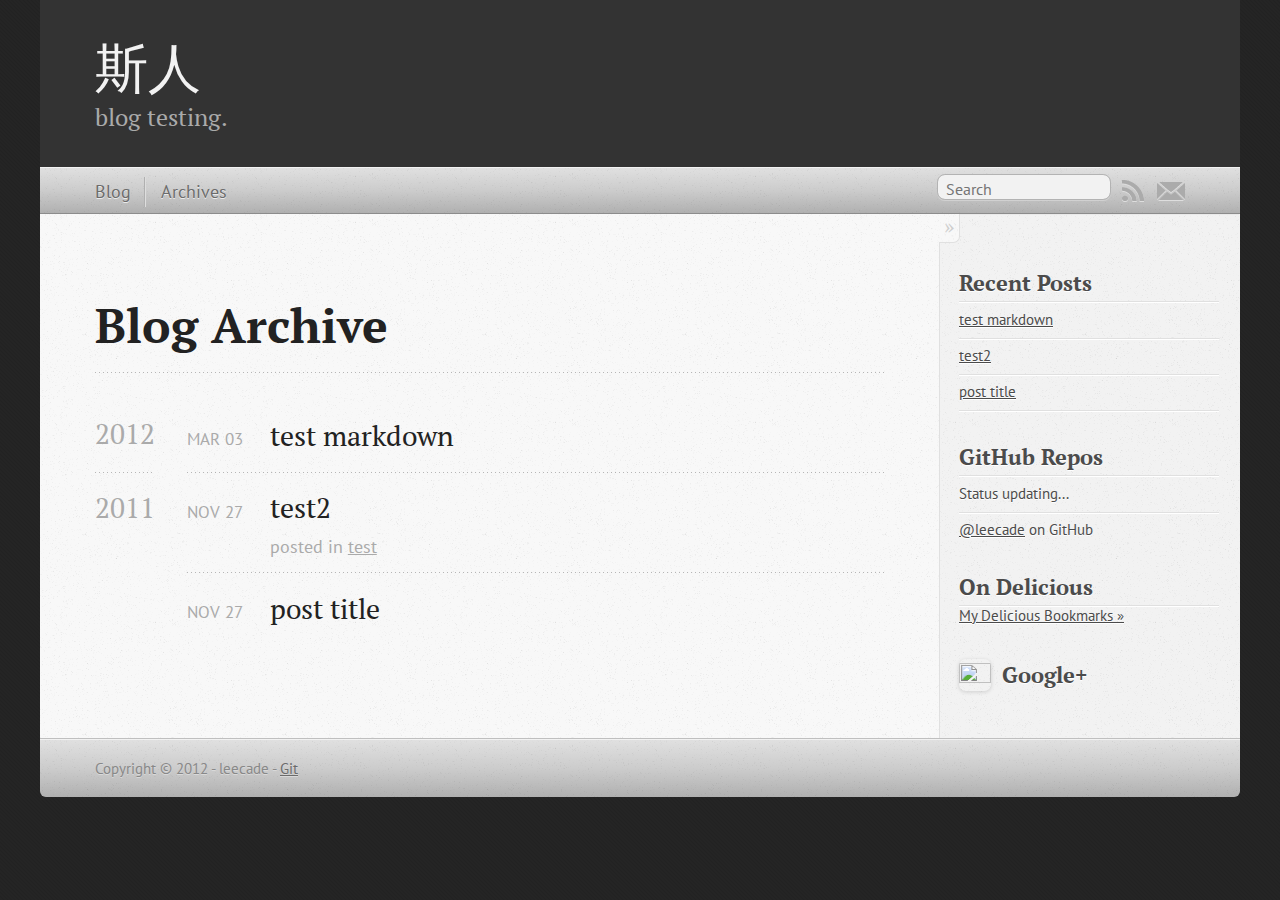
==== commit 1703b12f: "Site updated at 2012-03-03 07:03:45 UTC" ====
--- a/blog/archives/index.html
+++ b/blog/archives/index.html
@@ -9,9 +9,10 @@
   <meta name="author" content="leecade">
 
   
-  <meta name="description" content="Blog Archive 2011 test2
+  <meta name="description" content="Blog Archive 2012 test markdown
+Mar 03 2012 2011 test2
 Nov 27 2011 posted in test post title
-Nov 27 2011 Recent Posts test2 post title GitHub Repos Status updating... @leecade on &hellip;">
+Nov 27 2011 Recent Posts test markdown test2 post title &hellip;">
   
 
   <!-- http://t.co/dKP3o1e -->
@@ -56,8 +57,10 @@
 </hgroup>
 
 </header>
-  <nav role="navigation"><ul class="subscription" data-subscription="rss">
+  <nav role="navigation"><ul class="subscription" data-subscription="rss email">
   <li><a href="/atom.xml" rel="subscribe-rss" title="subscribe via RSS">RSS</a></li>
+  
+    <li><a href="leecade@163.com" rel="subscribe-email" title="subscribe via email">Email</a></li>
   
 </ul>
   
@@ -89,11 +92,24 @@
 
 
   
+  <h2>2012</h2>
+
+<article>
+  
+<h1><a href="/blog/test-markdown/">test markdown</a></h1>
+<time datetime="2012-03-03T07:36:00+08:00" pubdate><span class='month'>Mar</span> <span class='day'>03</span> <span class='year'>2012</span></time>
+
+
+</article>
+
+
+
+  
   <h2>2011</h2>
 
 <article>
   
-<h1><a href="/blog/2011/11/27/test2/">test2</a></h1>
+<h1><a href="/blog/test2/">test2</a></h1>
 <time datetime="2011-11-27T08:45:00+08:00" pubdate><span class='month'>Nov</span> <span class='day'>27</span> <span class='year'>2011</span></time>
 
 <footer>
@@ -107,7 +123,7 @@
 
 <article>
   
-<h1><a href="/blog/2011/11/27/post-title/">post title</a></h1>
+<h1><a href="/blog/post-title/">post title</a></h1>
 <time datetime="2011-11-27T05:19:00+08:00" pubdate><span class='month'>Nov</span> <span class='day'>27</span> <span class='year'>2011</span></time>
 
 
@@ -127,11 +143,15 @@
   <ul id="recent_posts">
     
       <li class="post">
-        <a href="/blog/2011/11/27/test2/">test2</a>
+        <a href="/blog/test-markdown/">test markdown</a>
       </li>
     
       <li class="post">
-        <a href="/blog/2011/11/27/post-title/">post title</a>
+        <a href="/blog/test2/">test2</a>
+      </li>
+    
+      <li class="post">
+        <a href="/blog/post-title/">post title</a>
       </li>
     
   </ul>
--- a/stylesheets/screen.css
+++ b/stylesheets/screen.css
@@ -1 +1 @@
-html,body,div,span,applet,object,iframe,h1,h2,h3,h4,h5,h6,p,blockquote,pre,a,abbr,acronym,address,big,cite,code,del,dfn,em,img,ins,kbd,q,s,samp,small,strike,strong,sub,sup,tt,var,b,u,i,center,dl,dt,dd,ol,ul,li,fieldset,form,label,legend,table,caption,tbody,tfoot,thead,tr,th,td,article,aside,canvas,details,embed,figure,figcaption,footer,header,hgroup,menu,nav,output,ruby,section,summary,time,mark,audio,video{margin:0;padding:0;border:0;font-size:100%;font:inherit;vertical-align:baseline}body{line-height:1}ol,ul{list-style:none}table{border-collapse:collapse;border-spacing:0}caption,th,td{text-align:left;font-weight:normal;vertical-align:middle}q,blockquote{quotes:none}q:before,q:after,blockquote:before,blockquote:after{content:"";content:none}a img{border:none}article,aside,details,figcaption,figure,footer,header,hgroup,menu,nav,section,summary{display:block}article,aside,details,figcaption,figure,footer,header,hgroup,menu,nav,section,summary{display:block}a{color:#1863a1}a:visited{color:#751590}a:focus{color:#0181eb}a:hover{color:#0181eb}a:active{color:#01579f}aside.sidebar a{color:#1863a1}aside.sidebar a:focus{color:#0181eb}aside.sidebar a:hover{color:#0181eb}aside.sidebar a:active{color:#01579f}a{-moz-transition:color 0.3s;-webkit-transition:color 0.3s;-o-transition:color 0.3s;transition:color 0.3s}html{background:#252525 url('/images/line-tile.png?1330726589') top left}body>div{background:#f2f2f2 url('/images/noise.png?1330726589') top left;border-bottom:1px solid #bfbfbf}body>div>div{background:#f8f8f8 url('/images/noise.png?1330726589') top left;border-right:1px solid #e0e0e0}.heading,body>header h1,h1,h2,h3,h4,h5,h6{font-family:"PT Serif","Georgia","Helvetica Neue",Arial,sans-serif}.sans,body>header h2,body>nav form .search,body>nav a,article header p.meta,article>footer,#content .blog-index footer,html .gist .gist-file .gist-meta,#blog-archives a.category,#blog-archives time,aside.sidebar section,body>footer{font-family:"PT Sans","Helvetica Neue",Arial,sans-serif}.serif,body,#content .blog-index a[rel=full-article]{font-family:"PT Serif",Georgia,Times,"Times New Roman",serif}.mono,pre,code,tt,p code,li code{font-family:Menlo,Monaco,"Andale Mono","lucida console","Courier New",monospace}body>header h1{font-size:2.2em;font-family:"PT Serif","Georgia","Helvetica Neue",Arial,sans-serif;font-weight:normal;line-height:1.2em;margin-bottom:0.6667em}body>header h2{font-family:"PT Serif","Georgia","Helvetica Neue",Arial,sans-serif}body{line-height:1.5em;color:#222}h1{font-size:2.2em;line-height:1.2em}@media only screen and (min-width: 992px){body{font-size:1.15em}h1{font-size:2.6em;line-height:1.2em}}h1,h2,h3,h4,h5,h6{text-rendering:optimizelegibility;margin-bottom:1em;font-weight:bold}h2,section h1{font-size:1.5em}h3,section h2,section section h1{font-size:1.3em}h4,section h3,section section h2,section section section h1{font-size:1em}h5,section h4,section section h3{font-size:.9em}h6,section h5,section section h4,section section section h3{font-size:.8em}p,blockquote,ul,ol{margin-bottom:1.5em}ul{list-style-type:disc}ul ul{list-style-type:circle;margin-bottom:0px}ul ul ul{list-style-type:square;margin-bottom:0px}ol{list-style-type:decimal}ol ol{list-style-type:lower-alpha;margin-bottom:0px}ol ol ol{list-style-type:lower-roman;margin-bottom:0px}ul,ul ul,ul ol,ol,ol ul,ol ol{margin-left:1.3em}strong{font-weight:bold}em{font-style:italic}sup,sub{font-size:0.8em;position:relative;display:inline-block}sup{top:-0.5em}sub{bottom:-0.5em}q{font-style:italic}q:before{content:"\201C"}q:after{content:"\201D"}em,dfn{font-style:italic}strong,dfn{font-weight:bold}del,s{text-decoration:line-through}abbr,acronym{border-bottom:1px dotted;cursor:help}sub,sup{line-height:0}hr{margin-bottom:0.2em}small{font-size:.8em}big{font-size:1.2em}blockquote{font-style:italic;position:relative;font-size:1.2em;line-height:1.5em;padding-left:1em;border-left:4px solid rgba(170,170,170,0.5)}blockquote cite{font-style:italic}blockquote cite a{color:#aaa !important;word-wrap:break-word}blockquote cite:before{content:'\2014';padding-right:.3em;padding-left:.3em;color:#aaa}@media only screen and (min-width: 992px){blockquote{padding-left:1.5em;border-left-width:4px}}.pullquote-right:before,.pullquote-left:before{padding:0;border:none;content:attr(data-pullquote);float:right;width:45%;margin:.5em 0 1em 1.5em;position:relative;top:7px;font-size:1.4em;line-height:1.45em}.pullquote-left:before{float:left;margin:.5em 1.5em 1em 0}.force-wrap,article a,aside.sidebar a{white-space:-moz-pre-wrap;white-space:-pre-wrap;white-space:-o-pre-wrap;white-space:pre-wrap;word-wrap:break-word}.group,body>header,body>nav,body>footer,body #content>article,body #content>div>article,body #content>div>section,body div.pagination,aside.sidebar,#main,#content,.collapse-sidebar aside.sidebar{*zoom:1}.group:after,body>header:after,body>nav:after,body>footer:after,body #content>article:after,body #content>div>article:after,body #content>div>section:after,body div.pagination:after,aside.sidebar:after,#main:after,#content:after,.collapse-sidebar aside.sidebar:after{content:"";display:table;clear:both}body{-webkit-text-size-adjust:none;max-width:1200px;position:relative;margin:0 auto}body>header,body>nav,body>footer,body #content>article,body #content>div>article,body #content>div>section{padding-left:18px;padding-right:18px}@media only screen and (min-width: 480px){body>header,body>nav,body>footer,body #content>article,body #content>div>article,body #content>div>section{padding-left:25px;padding-right:25px}}@media only screen and (min-width: 768px){body>header,body>nav,body>footer,body #content>article,body #content>div>article,body #content>div>section{padding-left:35px;padding-right:35px}}@media only screen and (min-width: 992px){body>header,body>nav,body>footer,body #content>article,body #content>div>article,body #content>div>section{padding-left:55px;padding-right:55px}}body div.pagination{margin-left:18px;margin-right:18px}@media only screen and (min-width: 480px){body div.pagination{margin-left:25px;margin-right:25px}}@media only screen and (min-width: 768px){body div.pagination{margin-left:35px;margin-right:35px}}@media only screen and (min-width: 992px){body div.pagination{margin-left:55px;margin-right:55px}}body>header{font-size:1em;padding-top:1.5em;padding-bottom:1.5em}#content{overflow:hidden}#content>div,#content>article{width:100%}aside.sidebar{float:none;padding:0 18px 1px;background-color:#f7f7f7;border-top:1px solid #e0e0e0}.flex-content,article img,article video,article .flash-video,aside.sidebar img{max-width:100%;height:auto}.basic-alignment.left,article img.left,article video.left,article .left.flash-video,aside.sidebar img.left{float:left;margin-right:1.5em}.basic-alignment.right,article img.right,article video.right,article .right.flash-video,aside.sidebar img.right{float:right;margin-left:1.5em}.basic-alignment.center,article img.center,article video.center,article .center.flash-video,aside.sidebar img.center{display:block;margin:0 auto 1.5em}.basic-alignment.left,article img.left,article video.left,article .left.flash-video,aside.sidebar img.left,.basic-alignment.right,article img.right,article video.right,article .right.flash-video,aside.sidebar img.right{margin-bottom:.8em}.toggle-sidebar,.no-sidebar .toggle-sidebar{display:none}@media only screen and (min-width: 750px){body.sidebar-footer aside.sidebar{float:none;width:auto;clear:left;margin:0;padding:0 35px 1px;background-color:#f7f7f7;border-top:1px solid #eaeaea}body.sidebar-footer aside.sidebar section.odd,body.sidebar-footer aside.sidebar section.even{float:left;width:48%}body.sidebar-footer aside.sidebar section.odd{margin-left:0}body.sidebar-footer aside.sidebar section.even{margin-left:4%}body.sidebar-footer aside.sidebar.thirds section{width:30%;margin-left:5%}body.sidebar-footer aside.sidebar.thirds section.first{margin-left:0;clear:both}}body.sidebar-footer #content{margin-right:0px}body.sidebar-footer .toggle-sidebar{display:none}@media only screen and (min-width: 550px){body>header{font-size:1em}}@media only screen and (min-width: 750px){aside.sidebar{float:none;width:auto;clear:left;margin:0;padding:0 35px 1px;background-color:#f7f7f7;border-top:1px solid #eaeaea}aside.sidebar section.odd,aside.sidebar section.even{float:left;width:48%}aside.sidebar section.odd{margin-left:0}aside.sidebar section.even{margin-left:4%}aside.sidebar.thirds section{width:30%;margin-left:5%}aside.sidebar.thirds section.first{margin-left:0;clear:both}}@media only screen and (min-width: 768px){body{-webkit-text-size-adjust:auto}body>header{font-size:1.2em}#main{padding:0;margin:0 auto}#content{overflow:visible;margin-right:240px;position:relative}.no-sidebar #content{margin-right:0;border-right:0}.collapse-sidebar #content{margin-right:20px}#content>div,#content>article{padding-top:17.5px;padding-bottom:17.5px;float:left}aside.sidebar{width:210px;padding:0 15px 15px;background:none;clear:none;float:left;margin:0 -100% 0 0}aside.sidebar section{width:auto;margin-left:0}aside.sidebar section.odd,aside.sidebar section.even{float:none;width:auto;margin-left:0}.collapse-sidebar aside.sidebar{float:none;width:auto;clear:left;margin:0;padding:0 35px 1px;background-color:#f7f7f7;border-top:1px solid #eaeaea}.collapse-sidebar aside.sidebar section.odd,.collapse-sidebar aside.sidebar section.even{float:left;width:48%}.collapse-sidebar aside.sidebar section.odd{margin-left:0}.collapse-sidebar aside.sidebar section.even{margin-left:4%}.collapse-sidebar aside.sidebar.thirds section{width:30%;margin-left:5%}.collapse-sidebar aside.sidebar.thirds section.first{margin-left:0;clear:both}}@media only screen and (min-width: 992px){body>header{font-size:1.3em}#content{margin-right:300px}#content>div,#content>article{padding-top:27.5px;padding-bottom:27.5px}aside.sidebar{width:260px;padding:1.2em 20px 20px}.collapse-sidebar aside.sidebar{padding-left:55px;padding-right:55px}}@media only screen and (min-width: 768px){ul,ol{margin-left:0}}body>header{background:#333}body>header h1{display:inline-block;margin:0}body>header h1 a,body>header h1 a:visited,body>header h1 a:hover{color:#f2f2f2;text-decoration:none}body>header h2{margin:.2em 0 0;font-size:1em;color:#aaa;font-weight:normal}body>nav{position:relative;background-color:#ccc;background:url('/images/noise.png?1330726589'),-webkit-gradient(linear, 50% 0%, 50% 100%, color-stop(0%, #e0e0e0), color-stop(50%, #cccccc), color-stop(100%, #b0b0b0));background:url('/images/noise.png?1330726589'),-webkit-linear-gradient(#e0e0e0,#cccccc,#b0b0b0);background:url('/images/noise.png?1330726589'),-moz-linear-gradient(#e0e0e0,#cccccc,#b0b0b0);background:url('/images/noise.png?1330726589'),-o-linear-gradient(#e0e0e0,#cccccc,#b0b0b0);background:url('/images/noise.png?1330726589'),-ms-linear-gradient(#e0e0e0,#cccccc,#b0b0b0);background:url('/images/noise.png?1330726589'),linear-gradient(#e0e0e0,#cccccc,#b0b0b0);border-top:1px solid #f2f2f2;border-bottom:1px solid #8c8c8c;padding-top:.35em;padding-bottom:.35em}body>nav form{-moz-background-clip:padding;-webkit-background-clip:padding;-o-background-clip:padding-box;-ms-background-clip:padding-box;-khtml-background-clip:padding-box;background-clip:padding-box;margin:0;padding:0}body>nav form .search{padding:.3em .5em 0;font-size:.85em;line-height:1.1em;width:95%;-moz-border-radius:0.5em;-webkit-border-radius:0.5em;-o-border-radius:0.5em;-ms-border-radius:0.5em;-khtml-border-radius:0.5em;border-radius:0.5em;-moz-background-clip:padding;-webkit-background-clip:padding;-o-background-clip:padding-box;-ms-background-clip:padding-box;-khtml-background-clip:padding-box;background-clip:padding-box;-moz-box-shadow:#d1d1d1 0 1px;-webkit-box-shadow:#d1d1d1 0 1px;-o-box-shadow:#d1d1d1 0 1px;box-shadow:#d1d1d1 0 1px;background-color:#f2f2f2;border:1px solid #b3b3b3;color:#888}body>nav form .search:focus{color:#444;border-color:#80b1df;-moz-box-shadow:#80b1df 0 0 4px,#80b1df 0 0 3px inset;-webkit-box-shadow:#80b1df 0 0 4px,#80b1df 0 0 3px inset;-o-box-shadow:#80b1df 0 0 4px,#80b1df 0 0 3px inset;box-shadow:#80b1df 0 0 4px,#80b1df 0 0 3px inset;background-color:#fff;outline:none}body>nav fieldset[role=search]{float:right;width:48%}body>nav fieldset.mobile-nav{float:left;width:48%}body>nav fieldset.mobile-nav select{width:100%;font-size:.8em;border:1px solid #888}body>nav ul{display:none}@media only screen and (min-width: 550px){body>nav{font-size:.9em}body>nav ul{margin:0;padding:0;border:0;overflow:hidden;*zoom:1;float:left;display:block;padding-top:.15em}body>nav ul li{list-style-image:none;list-style-type:none;margin-left:0;white-space:nowrap;display:inline;float:left;padding-left:0;padding-right:0}body>nav ul li:first-child,body>nav ul li.first{padding-left:0}body>nav ul li:last-child{padding-right:0}body>nav ul li.last{padding-right:0}body>nav ul.subscription{margin-left:.8em;float:right}body>nav ul.subscription li:last-child a{padding-right:0}body>nav ul li{margin:0}body>nav a{color:#6b6b6b;text-shadow:#ebebeb 0 1px;float:left;text-decoration:none;font-size:1.1em;padding:.1em 0;line-height:1.5em}body>nav a:visited{color:#6b6b6b}body>nav a:hover{color:#2b2b2b}body>nav li+li{border-left:1px solid #b0b0b0;margin-left:.8em}body>nav li+li a{padding-left:.8em;border-left:1px solid #dedede}body>nav form{float:right;text-align:left;padding-left:.8em;width:175px}body>nav form .search{width:93%;font-size:.95em;line-height:1.2em}body>nav ul[data-subscription$=email]+form{width:97px}body>nav ul[data-subscription$=email]+form .search{width:91%}body>nav fieldset.mobile-nav{display:none}body>nav fieldset[role=search]{width:99%}}@media only screen and (min-width: 992px){body>nav form{width:215px}body>nav ul[data-subscription$=email]+form{width:147px}}.no-placeholder body>nav .search{background:#f2f2f2 url('/images/search.png?1330726589') 0.3em 0.25em no-repeat;text-indent:1.3em}@media only screen and (min-width: 550px){.maskImage body>nav ul[data-subscription$=email]+form{width:123px}}@media only screen and (min-width: 992px){.maskImage body>nav ul[data-subscription$=email]+form{width:173px}}.maskImage ul.subscription{position:relative;top:.2em}.maskImage ul.subscription li,.maskImage ul.subscription a{border:0;padding:0}.maskImage a[rel=subscribe-rss]{position:relative;top:0px;text-indent:-999999em;background-color:#dedede;border:0;padding:0}.maskImage a[rel=subscribe-rss],.maskImage a[rel=subscribe-rss]:after{-moz-mask-image:url('/images/rss.png?1330726589');-webkit-mask-image:url('/images/rss.png?1330726589');-o-mask-image:url('/images/rss.png?1330726589');-ms-mask-image:url('/images/rss.png?1330726589');-khtml-mask-image:url('/images/rss.png?1330726589');mask-image:url('/images/rss.png?1330726589');-moz-mask-repeat:no-repeat;-webkit-mask-repeat:no-repeat;-o-mask-repeat:no-repeat;-ms-mask-repeat:no-repeat;-khtml-mask-repeat:no-repeat;mask-repeat:no-repeat;width:22px;height:22px}.maskImage a[rel=subscribe-rss]:after{content:"";position:absolute;top:-1px;left:0;background-color:#ababab}.maskImage a[rel=subscribe-rss]:hover:after{background-color:#9e9e9e}.maskImage a[rel=subscribe-email]{position:relative;top:0px;text-indent:-999999em;background-color:#dedede;border:0;padding:0}.maskImage a[rel=subscribe-email],.maskImage a[rel=subscribe-email]:after{-moz-mask-image:url('/images/email.png?1330726589');-webkit-mask-image:url('/images/email.png?1330726589');-o-mask-image:url('/images/email.png?1330726589');-ms-mask-image:url('/images/email.png?1330726589');-khtml-mask-image:url('/images/email.png?1330726589');mask-image:url('/images/email.png?1330726589');-moz-mask-repeat:no-repeat;-webkit-mask-repeat:no-repeat;-o-mask-repeat:no-repeat;-ms-mask-repeat:no-repeat;-khtml-mask-repeat:no-repeat;mask-repeat:no-repeat;width:28px;height:22px}.maskImage a[rel=subscribe-email]:after{content:"";position:absolute;top:-1px;left:0;background-color:#ababab}.maskImage a[rel=subscribe-email]:hover:after{background-color:#9e9e9e}article{padding-top:1em}article header{position:relative;padding-top:2em;padding-bottom:1em;margin-bottom:1em;background:url('[data-uri]') bottom left repeat-x}article header h1{margin:0}article header h1 a{text-decoration:none}article header h1 a:hover{text-decoration:underline}article header p{font-size:.9em;color:#aaa;margin:0}article header p.meta{text-transform:uppercase;position:absolute;top:0}@media only screen and (min-width: 768px){article header{margin-bottom:1.5em;padding-bottom:1em;background:url('[data-uri]') bottom left repeat-x}}article h2{padding-top:0.8em;background:url('[data-uri]') top left repeat-x}.entry-content article h2:first-child,article header+h2{padding-top:0}article h2:first-child,article header+h2{background:none}article .feature{padding-top:.5em;margin-bottom:1em;padding-bottom:1em;background:url('[data-uri]') bottom left repeat-x;font-size:2.0em;font-style:italic;line-height:1.3em}article img,article video,article .flash-video{-moz-border-radius:0.3em;-webkit-border-radius:0.3em;-o-border-radius:0.3em;-ms-border-radius:0.3em;-khtml-border-radius:0.3em;border-radius:0.3em;-moz-box-shadow:rgba(0,0,0,0.15) 0 1px 4px;-webkit-box-shadow:rgba(0,0,0,0.15) 0 1px 4px;-o-box-shadow:rgba(0,0,0,0.15) 0 1px 4px;box-shadow:rgba(0,0,0,0.15) 0 1px 4px;-moz-box-sizing:border-box;-webkit-box-sizing:border-box;-ms-box-sizing:border-box;box-sizing:border-box;border:#fff 0.5em solid}article video,article .flash-video{margin:0 auto 1.5em}article video{display:block;width:100%}article .flash-video>div{position:relative;display:block;padding-bottom:56.25%;padding-top:1px;height:0;overflow:hidden}article .flash-video>div iframe,article .flash-video>div object,article .flash-video>div embed{position:absolute;top:0;left:0;width:100%;height:100%}article>footer{padding-bottom:2.5em;margin-top:2em}article>footer p.meta{margin-bottom:.8em;font-size:.85em;clear:both;overflow:hidden}.blog-index article+article{background:url('[data-uri]') top left repeat-x}#content .blog-index{padding-top:0;padding-bottom:0}#content .blog-index article{padding-top:2em}#content .blog-index article header{background:none;padding-bottom:0}#content .blog-index article h1{font-size:2.2em}#content .blog-index article h1 a{color:inherit}#content .blog-index article h1 a:hover{color:#0181eb}#content .blog-index a[rel=full-article]{background:#ebebeb;display:inline-block;padding:.4em .8em;margin-right:.5em;text-decoration:none;color:#666;-moz-transition:background-color 0.5s;-webkit-transition:background-color 0.5s;-o-transition:background-color 0.5s;transition:background-color 0.5s}#content .blog-index a[rel=full-article]:hover{background:#0181eb;text-shadow:none;color:#f8f8f8}#content .blog-index footer{margin-top:1em}.separator,article>footer .byline+time:before,article>footer time+time:before,article>footer .comments:before,article>footer .byline ~ .categories:before{content:"\2022 ";padding:0 .4em 0 .2em;display:inline-block}#content div.pagination{text-align:center;font-size:.95em;position:relative;background:url('[data-uri]') top left repeat-x;padding-top:1.5em;padding-bottom:1.5em}#content div.pagination a{text-decoration:none;color:#aaa}#content div.pagination a.prev{position:absolute;left:0}#content div.pagination a.next{position:absolute;right:0}#content div.pagination a:hover{color:#0181eb}#content div.pagination a[href*=archive]:before,#content div.pagination a[href*=archive]:after{content:'\2014';padding:0 .3em}p.meta+.sharing{padding-top:1em;padding-left:0;background:url('[data-uri]') top left repeat-x}#fb-root{display:none}.highlight,html .gist .gist-file .gist-syntax .gist-highlight{border:1px solid #05232b !important}.highlight table td.code,html .gist .gist-file .gist-syntax .gist-highlight table td.code{width:100%}.highlight .line-numbers,html .gist .gist-file .gist-syntax .gist-highlight .line-numbers{text-align:right;font-size:13px;line-height:1.45em;background:#073642 url('/images/noise.png?1330726589') top left !important;border-right:1px solid #00232c !important;-moz-box-shadow:#083e4b -1px 0 inset;-webkit-box-shadow:#083e4b -1px 0 inset;-o-box-shadow:#083e4b -1px 0 inset;box-shadow:#083e4b -1px 0 inset;text-shadow:#021014 0 -1px;padding:.8em !important;-moz-border-radius:0;-webkit-border-radius:0;-o-border-radius:0;-ms-border-radius:0;-khtml-border-radius:0;border-radius:0}.highlight .line-numbers span,html .gist .gist-file .gist-syntax .gist-highlight .line-numbers span{color:#586e75 !important}figure.code,.gist-file,pre{-moz-box-shadow:rgba(0,0,0,0.06) 0 0 10px;-webkit-box-shadow:rgba(0,0,0,0.06) 0 0 10px;-o-box-shadow:rgba(0,0,0,0.06) 0 0 10px;box-shadow:rgba(0,0,0,0.06) 0 0 10px}figure.code .highlight pre,.gist-file .highlight pre,pre .highlight pre{-moz-box-shadow:none;-webkit-box-shadow:none;-o-box-shadow:none;box-shadow:none}html .gist .gist-file{margin-bottom:1.8em;position:relative;border:none;padding-top:26px !important}html .gist .gist-file .gist-syntax{border-bottom:0 !important;background:none !important}html .gist .gist-file .gist-syntax .gist-highlight{background:#002b36 !important}html .gist .gist-file .gist-meta{padding:.6em 0.8em;border:1px solid #083e4b !important;color:#586e75;font-size:.7em !important;background:#073642 url('/images/noise.png?1330726589') top left;line-height:1.5em}html .gist .gist-file .gist-meta a{color:#75878b !important;text-decoration:none}html .gist .gist-file .gist-meta a:hover{text-decoration:underline}html .gist .gist-file .gist-meta a:hover{color:#93a1a1 !important}html .gist .gist-file .gist-meta a[href*='#file']{position:absolute;top:0;left:0;right:-10px;color:#474747 !important}html .gist .gist-file .gist-meta a[href*='#file']:hover{color:#1863a1 !important}html .gist .gist-file .gist-meta a[href*=raw]{top:.4em}pre{background:#002b36 url('/images/noise.png?1330726589') top left;-moz-border-radius:0.4em;-webkit-border-radius:0.4em;-o-border-radius:0.4em;-ms-border-radius:0.4em;-khtml-border-radius:0.4em;border-radius:0.4em;border:1px solid #05232b;line-height:1.45em;font-size:13px;margin-bottom:2.1em;padding:.8em 1em;color:#93a1a1;overflow:auto}h3.filename+pre{-moz-border-radius-topleft:0px;-webkit-border-top-left-radius:0px;-o-border-top-left-radius:0px;-ms-border-top-left-radius:0px;-khtml-border-top-left-radius:0px;border-top-left-radius:0px;-moz-border-radius-topright:0px;-webkit-border-top-right-radius:0px;-o-border-top-right-radius:0px;-ms-border-top-right-radius:0px;-khtml-border-top-right-radius:0px;border-top-right-radius:0px}p code,li code{display:inline-block;white-space:no-wrap;background:#fff;font-size:.8em;line-height:1.5em;color:#555;border:1px solid #ddd;-moz-border-radius:0.4em;-webkit-border-radius:0.4em;-o-border-radius:0.4em;-ms-border-radius:0.4em;-khtml-border-radius:0.4em;border-radius:0.4em;padding:0 .3em;margin:-1px 0}p pre code,li pre code{font-size:1em !important;background:none;border:none}.pre-code,html .gist .gist-file .gist-syntax .gist-highlight pre,.highlight code{font-family:Menlo,Monaco,"Andale Mono","lucida console","Courier New",monospace !important;overflow:scroll;overflow-y:hidden;display:block;padding:.8em !important;overflow-x:auto;line-height:1.45em;background:#002b36 url('/images/noise.png?1330726589') top left !important;color:#93a1a1 !important}.pre-code *::-moz-selection,html .gist .gist-file .gist-syntax .gist-highlight pre *::-moz-selection,.highlight code *::-moz-selection{background:#386774;color:inherit;text-shadow:#002b36 0 1px}.pre-code *::-webkit-selection,html .gist .gist-file .gist-syntax .gist-highlight pre *::-webkit-selection,.highlight code *::-webkit-selection{background:#386774;color:inherit;text-shadow:#002b36 0 1px}.pre-code *::selection,html .gist .gist-file .gist-syntax .gist-highlight pre *::selection,.highlight code *::selection{background:#386774;color:inherit;text-shadow:#002b36 0 1px}.pre-code span,html .gist .gist-file .gist-syntax .gist-highlight pre span,.highlight code span{color:#93a1a1 !important}.pre-code span,html .gist .gist-file .gist-syntax .gist-highlight pre span,.highlight code span{font-style:normal !important;font-weight:normal !important}.pre-code .c,html .gist .gist-file .gist-syntax .gist-highlight pre .c,.highlight code .c{color:#586e75 !important;font-style:italic !important}.pre-code .cm,html .gist .gist-file .gist-syntax .gist-highlight pre .cm,.highlight code .cm{color:#586e75 !important;font-style:italic !important}.pre-code .cp,html .gist .gist-file .gist-syntax .gist-highlight pre .cp,.highlight code .cp{color:#586e75 !important;font-style:italic !important}.pre-code .c1,html .gist .gist-file .gist-syntax .gist-highlight pre .c1,.highlight code .c1{color:#586e75 !important;font-style:italic !important}.pre-code .cs,html .gist .gist-file .gist-syntax .gist-highlight pre .cs,.highlight code .cs{color:#586e75 !important;font-weight:bold !important;font-style:italic !important}.pre-code .err,html .gist .gist-file .gist-syntax .gist-highlight pre .err,.highlight code .err{color:#dc322f !important;background:none !important}.pre-code .k,html .gist .gist-file .gist-syntax .gist-highlight pre .k,.highlight code .k{color:#cb4b16 !important}.pre-code .o,html .gist .gist-file .gist-syntax .gist-highlight pre .o,.highlight code .o{color:#93a1a1 !important;font-weight:bold !important}.pre-code .p,html .gist .gist-file .gist-syntax .gist-highlight pre .p,.highlight code .p{color:#93a1a1 !important}.pre-code .ow,html .gist .gist-file .gist-syntax .gist-highlight pre .ow,.highlight code .ow{color:#2aa198 !important;font-weight:bold !important}.pre-code .gd,html .gist .gist-file .gist-syntax .gist-highlight pre .gd,.highlight code .gd{color:#93a1a1 !important;background-color:#372c34 !important;display:inline-block}.pre-code .gd .x,html .gist .gist-file .gist-syntax .gist-highlight pre .gd .x,.highlight code .gd .x{color:#93a1a1 !important;background-color:#4d2d33 !important;display:inline-block}.pre-code .ge,html .gist .gist-file .gist-syntax .gist-highlight pre .ge,.highlight code .ge{color:#93a1a1 !important;font-style:italic !important}.pre-code .gh,html .gist .gist-file .gist-syntax .gist-highlight pre .gh,.highlight code .gh{color:#586e75 !important}.pre-code .gi,html .gist .gist-file .gist-syntax .gist-highlight pre .gi,.highlight code .gi{color:#93a1a1 !important;background-color:#1a412b !important;display:inline-block}.pre-code .gi .x,html .gist .gist-file .gist-syntax .gist-highlight pre .gi .x,.highlight code .gi .x{color:#93a1a1 !important;background-color:#355720 !important;display:inline-block}.pre-code .gs,html .gist .gist-file .gist-syntax .gist-highlight pre .gs,.highlight code .gs{color:#93a1a1 !important;font-weight:bold !important}.pre-code .gu,html .gist .gist-file .gist-syntax .gist-highlight pre .gu,.highlight code .gu{color:#6c71c4 !important}.pre-code .kc,html .gist .gist-file .gist-syntax .gist-highlight pre .kc,.highlight code .kc{color:#859900 !important;font-weight:bold !important}.pre-code .kd,html .gist .gist-file .gist-syntax .gist-highlight pre .kd,.highlight code .kd{color:#268bd2 !important}.pre-code .kp,html .gist .gist-file .gist-syntax .gist-highlight pre .kp,.highlight code .kp{color:#cb4b16 !important;font-weight:bold !important}.pre-code .kr,html .gist .gist-file .gist-syntax .gist-highlight pre .kr,.highlight code .kr{color:#d33682 !important;font-weight:bold !important}.pre-code .kt,html .gist .gist-file .gist-syntax .gist-highlight pre .kt,.highlight code .kt{color:#2aa198 !important}.pre-code .n,html .gist .gist-file .gist-syntax .gist-highlight pre .n,.highlight code .n{color:#268bd2 !important}.pre-code .na,html .gist .gist-file .gist-syntax .gist-highlight pre .na,.highlight code .na{color:#268bd2 !important}.pre-code .nb,html .gist .gist-file .gist-syntax .gist-highlight pre .nb,.highlight code .nb{color:#859900 !important}.pre-code .nc,html .gist .gist-file .gist-syntax .gist-highlight pre .nc,.highlight code .nc{color:#d33682 !important}.pre-code .no,html .gist .gist-file .gist-syntax .gist-highlight pre .no,.highlight code .no{color:#b58900 !important}.pre-code .nl,html .gist .gist-file .gist-syntax .gist-highlight pre .nl,.highlight code .nl{color:#859900 !important}.pre-code .ne,html .gist .gist-file .gist-syntax .gist-highlight pre .ne,.highlight code .ne{color:#268bd2 !important;font-weight:bold !important}.pre-code .nf,html .gist .gist-file .gist-syntax .gist-highlight pre .nf,.highlight code .nf{color:#268bd2 !important;font-weight:bold !important}.pre-code .nn,html .gist .gist-file .gist-syntax .gist-highlight pre .nn,.highlight code .nn{color:#b58900 !important}.pre-code .nt,html .gist .gist-file .gist-syntax .gist-highlight pre .nt,.highlight code .nt{color:#268bd2 !important;font-weight:bold !important}.pre-code .nx,html .gist .gist-file .gist-syntax .gist-highlight pre .nx,.highlight code .nx{color:#b58900 !important}.pre-code .vg,html .gist .gist-file .gist-syntax .gist-highlight pre .vg,.highlight code .vg{color:#268bd2 !important}.pre-code .vi,html .gist .gist-file .gist-syntax .gist-highlight pre .vi,.highlight code .vi{color:#268bd2 !important}.pre-code .nv,html .gist .gist-file .gist-syntax .gist-highlight pre .nv,.highlight code .nv{color:#268bd2 !important}.pre-code .mf,html .gist .gist-file .gist-syntax .gist-highlight pre .mf,.highlight code .mf{color:#2aa198 !important}.pre-code .m,html .gist .gist-file .gist-syntax .gist-highlight pre .m,.highlight code .m{color:#2aa198 !important}.pre-code .mh,html .gist .gist-file .gist-syntax .gist-highlight pre .mh,.highlight code .mh{color:#2aa198 !important}.pre-code .mi,html .gist .gist-file .gist-syntax .gist-highlight pre .mi,.highlight code .mi{color:#2aa198 !important}.pre-code .s,html .gist .gist-file .gist-syntax .gist-highlight pre .s,.highlight code .s{color:#2aa198 !important}.pre-code .sd,html .gist .gist-file .gist-syntax .gist-highlight pre .sd,.highlight code .sd{color:#2aa198 !important}.pre-code .s2,html .gist .gist-file .gist-syntax .gist-highlight pre .s2,.highlight code .s2{color:#2aa198 !important}.pre-code .se,html .gist .gist-file .gist-syntax .gist-highlight pre .se,.highlight code .se{color:#dc322f !important}.pre-code .si,html .gist .gist-file .gist-syntax .gist-highlight pre .si,.highlight code .si{color:#268bd2 !important}.pre-code .sr,html .gist .gist-file .gist-syntax .gist-highlight pre .sr,.highlight code .sr{color:#2aa198 !important}.pre-code .s1,html .gist .gist-file .gist-syntax .gist-highlight pre .s1,.highlight code .s1{color:#2aa198 !important}.pre-code div .gd,html .gist .gist-file .gist-syntax .gist-highlight pre div .gd,.highlight code div .gd,.pre-code div .gd .x,html .gist .gist-file .gist-syntax .gist-highlight pre div .gd .x,.highlight code div .gd .x,.pre-code div .gi,html .gist .gist-file .gist-syntax .gist-highlight pre div .gi,.highlight code div .gi,.pre-code div .gi .x,html .gist .gist-file .gist-syntax .gist-highlight pre div .gi .x,.highlight code div .gi .x{display:inline-block;width:100%}.highlight,.gist-highlight{margin-bottom:1.8em;background:#002b36;overflow-y:hidden;overflow-x:auto}.highlight pre,.gist-highlight pre{background:none;-moz-border-radius:none;-webkit-border-radius:none;-o-border-radius:none;-ms-border-radius:none;-khtml-border-radius:none;border-radius:none;border:none;padding:0;margin-bottom:0}pre::-webkit-scrollbar,.highlight::-webkit-scrollbar,.gist-highlight::-webkit-scrollbar{height:.5em;background:rgba(255,255,255,0.15)}pre::-webkit-scrollbar-thumb:horizontal,.highlight::-webkit-scrollbar-thumb:horizontal,.gist-highlight::-webkit-scrollbar-thumb:horizontal{background:rgba(255,255,255,0.2);-webkit-border-radius:4px;border-radius:4px}.highlight code{background:#000}figure.code{background:none;padding:0;border:0;margin-bottom:1.5em}figure.code pre{margin-bottom:0}figure.code figcaption{position:relative}figure.code .highlight{margin-bottom:0}.code-title,html .gist .gist-file .gist-meta a[href*='#file'],h3.filename,figure.code figcaption{text-align:center;font-size:13px;line-height:2em;text-shadow:#cbcccc 0 1px 0;color:#474747;font-weight:normal;margin-bottom:0;-moz-border-radius-topleft:5px;-webkit-border-top-left-radius:5px;-o-border-top-left-radius:5px;-ms-border-top-left-radius:5px;-khtml-border-top-left-radius:5px;border-top-left-radius:5px;-moz-border-radius-topright:5px;-webkit-border-top-right-radius:5px;-o-border-top-right-radius:5px;-ms-border-top-right-radius:5px;-khtml-border-top-right-radius:5px;border-top-right-radius:5px;font-family:"Helvetica Neue", Arial, "Lucida Grande", "Lucida Sans Unicode", Lucida, sans-serif;background:#aaa url('/images/code_bg.png?1330726589') top repeat-x;border:1px solid #565656;border-top-color:#cbcbcb;border-left-color:#a5a5a5;border-right-color:#a5a5a5;border-bottom:0}.download-source,html .gist .gist-file .gist-meta a[href*=raw],figure.code figcaption a{position:absolute;right:.8em;text-decoration:none;color:#666 !important;z-index:1;font-size:13px;text-shadow:#cbcccc 0 1px 0;padding-left:3em}.download-source:hover,html .gist .gist-file .gist-meta a[href*=raw]:hover,figure.code figcaption a:hover{text-decoration:underline}#archive #content>div,#archive #content>div>article{padding-top:0}#blog-archives{color:#aaa}#blog-archives article{padding:1em 0 1em;position:relative;background:url('[data-uri]') bottom left repeat-x}#blog-archives article:last-child{background:none}#blog-archives article footer{padding:0;margin:0}#blog-archives h1{color:#222;margin-bottom:.3em}#blog-archives h2{display:none}#blog-archives h1{font-size:1.5em}#blog-archives h1 a{text-decoration:none;color:inherit;font-weight:normal;display:inline-block}#blog-archives h1 a:hover{text-decoration:underline}#blog-archives h1 a:hover{color:#0181eb}#blog-archives a.category,#blog-archives time{color:#aaa}#blog-archives .entry-content{display:none}#blog-archives time{font-size:.9em;line-height:1.2em}#blog-archives time .month,#blog-archives time .day{display:inline-block}#blog-archives time .month{text-transform:uppercase}#blog-archives p{margin-bottom:1em}#blog-archives a,#blog-archives .entry-content a{color:inherit}#blog-archives a:hover,#blog-archives .entry-content a:hover{color:#0181eb}#blog-archives a:hover{color:#0181eb}@media only screen and (min-width: 550px){#blog-archives article{margin-left:5em}#blog-archives h2{margin-bottom:.3em;font-weight:normal;display:inline-block;position:relative;top:-1px;float:left}#blog-archives h2:first-child{padding-top:.75em}#blog-archives time{position:absolute;text-align:right;left:0em;top:1.8em}#blog-archives .year{display:none}#blog-archives article{padding-left:4.5em;padding-bottom:.7em}#blog-archives a.category{line-height:1.1em}}#content>.category article{margin-left:0;padding-left:6.8em}#content>.category .year{display:inline}.side-shadow-border,aside.sidebar section h1,aside.sidebar li{-moz-box-shadow:#fff 0 1px;-webkit-box-shadow:#fff 0 1px;-o-box-shadow:#fff 0 1px;box-shadow:#fff 0 1px}aside.sidebar{overflow:hidden;color:#4b4b4b;text-shadow:#fff 0 1px}aside.sidebar section{font-size:.8em;line-height:1.4em;margin-bottom:1.5em}aside.sidebar section h1{margin:1.5em 0 0;padding-bottom:.2em;border-bottom:1px solid #e0e0e0}aside.sidebar section h1+p{padding-top:.4em}aside.sidebar img{-moz-border-radius:0.3em;-webkit-border-radius:0.3em;-o-border-radius:0.3em;-ms-border-radius:0.3em;-khtml-border-radius:0.3em;border-radius:0.3em;-moz-box-shadow:rgba(0,0,0,0.15) 0 1px 4px;-webkit-box-shadow:rgba(0,0,0,0.15) 0 1px 4px;-o-box-shadow:rgba(0,0,0,0.15) 0 1px 4px;box-shadow:rgba(0,0,0,0.15) 0 1px 4px;-moz-box-sizing:border-box;-webkit-box-sizing:border-box;-ms-box-sizing:border-box;box-sizing:border-box;border:#fff 0.3em solid}aside.sidebar ul{margin-bottom:0.5em;margin-left:0}aside.sidebar li{list-style:none;padding:.5em 0;margin:0;border-bottom:1px solid #e0e0e0}aside.sidebar li p:last-child{margin-bottom:0}aside.sidebar a{color:inherit;-moz-transition:color 0.5s;-webkit-transition:color 0.5s;-o-transition:color 0.5s;transition:color 0.5s}aside.sidebar:hover a{color:#1863a1}aside.sidebar:hover a:hover{color:#0181eb}.aside-alt-link,#tweets a[href*='twitter.com/search'],#pinboard_linkroll .pin-tag{color:#7e7e7e}.aside-alt-link:hover,#tweets a[href*='twitter.com/search']:hover,#pinboard_linkroll .pin-tag:hover{color:#0181eb}@media only screen and (min-width: 768px){.toggle-sidebar{outline:none;position:absolute;right:-10px;top:0;bottom:0;display:inline-block;text-decoration:none;color:#cecece;width:9px;cursor:pointer}.toggle-sidebar:hover{background:#e9e9e9;background:-webkit-gradient(linear, 0% 50%, 100% 50%, color-stop(0%, rgba(224,224,224,0.5)), color-stop(100%, rgba(224,224,224,0)));background:-webkit-linear-gradient(left, rgba(224,224,224,0.5),rgba(224,224,224,0));background:-moz-linear-gradient(left, rgba(224,224,224,0.5),rgba(224,224,224,0));background:-o-linear-gradient(left, rgba(224,224,224,0.5),rgba(224,224,224,0));background:-ms-linear-gradient(left, rgba(224,224,224,0.5),rgba(224,224,224,0));background:linear-gradient(left, rgba(224,224,224,0.5),rgba(224,224,224,0))}.toggle-sidebar:after{position:absolute;right:-11px;top:0;width:20px;font-size:1.2em;line-height:1.1em;padding-bottom:.15em;-moz-border-radius-bottomright:0.3em;-webkit-border-bottom-right-radius:0.3em;-o-border-bottom-right-radius:0.3em;-ms-border-bottom-right-radius:0.3em;-khtml-border-bottom-right-radius:0.3em;border-bottom-right-radius:0.3em;text-align:center;background:#f8f8f8 url('/images/noise.png?1330726589') top left;border-bottom:1px solid #e0e0e0;border-right:1px solid #e0e0e0;content:"\00BB";text-indent:-1px}.collapse-sidebar .toggle-sidebar{text-indent:0px;right:-20px;width:19px}.collapse-sidebar .toggle-sidebar:hover{background:#e9e9e9}.collapse-sidebar .toggle-sidebar:after{border-left:1px solid #e0e0e0;text-shadow:#fff 0 1px;content:"\00AB";left:0px;right:0;text-align:center;text-indent:0;border:0;border-right-width:0;background:none}}#tweets .loading{background:url('[data-uri]') no-repeat center 0.5em;color:#c4c4c4;text-shadow:#f8f8f8 0 1px;text-align:center;padding:2.5em 0 .5em}#tweets .loading.error{background:url('[data-uri]') no-repeat center 0.5em}#tweets p{position:relative;padding-right:1em}#tweets a[href*=status]:first-child{color:#a4a4a4;float:right;padding:0 0 .1em 1em;position:relative;right:-1.3em;text-shadow:#fff 0 1px;font-size:.7em;text-decoration:none}#tweets a[href*=status]:first-child span{font-size:1.5em}#tweets a[href*=status]:first-child:hover{color:#0181eb;text-decoration:none}#tweets a[href*='twitter.com/search']{text-decoration:none}#tweets a[href*='twitter.com/search']:hover{text-decoration:underline}.googleplus h1{-moz-box-shadow:none !important;-webkit-box-shadow:none !important;-o-box-shadow:none !important;box-shadow:none !important;border-bottom:0px none !important}.googleplus a{text-decoration:none;white-space:normal !important;line-height:32px}.googleplus a img{float:left;margin-right:0.5em;border:0 none}.googleplus-hidden{position:absolute;top:-1000em;left:-1000em}#pinboard_linkroll .pin-title,#pinboard_linkroll .pin-description{display:block;margin-bottom:.5em}#pinboard_linkroll .pin-tag{text-decoration:none}#pinboard_linkroll .pin-tag:hover{text-decoration:underline}#pinboard_linkroll .pin-tag:after{content:','}#pinboard_linkroll .pin-tag:last-child:after{content:''}.delicious-posts a.delicious-link{margin-bottom:.5em;display:block}.delicious-posts p{font-size:1em}body>footer{font-size:.8em;color:#888;text-shadow:#d9d9d9 0 1px;background-color:#ccc;background:url('/images/noise.png?1330726589'),-webkit-gradient(linear, 50% 0%, 50% 100%, color-stop(0%, #e0e0e0), color-stop(50%, #cccccc), color-stop(100%, #b0b0b0));background:url('/images/noise.png?1330726589'),-webkit-linear-gradient(#e0e0e0,#cccccc,#b0b0b0);background:url('/images/noise.png?1330726589'),-moz-linear-gradient(#e0e0e0,#cccccc,#b0b0b0);background:url('/images/noise.png?1330726589'),-o-linear-gradient(#e0e0e0,#cccccc,#b0b0b0);background:url('/images/noise.png?1330726589'),-ms-linear-gradient(#e0e0e0,#cccccc,#b0b0b0);background:url('/images/noise.png?1330726589'),linear-gradient(#e0e0e0,#cccccc,#b0b0b0);border-top:1px solid #f2f2f2;position:relative;padding-top:1em;padding-bottom:1em;margin-bottom:3em;-moz-border-radius-bottomleft:0.4em;-webkit-border-bottom-left-radius:0.4em;-o-border-bottom-left-radius:0.4em;-ms-border-bottom-left-radius:0.4em;-khtml-border-bottom-left-radius:0.4em;border-bottom-left-radius:0.4em;-moz-border-radius-bottomright:0.4em;-webkit-border-bottom-right-radius:0.4em;-o-border-bottom-right-radius:0.4em;-ms-border-bottom-right-radius:0.4em;-khtml-border-bottom-right-radius:0.4em;border-bottom-right-radius:0.4em;z-index:1}body>footer a{color:#6b6b6b}body>footer a:visited{color:#6b6b6b}body>footer a:hover{color:#484848}body>footer p:last-child{margin-bottom:0}
+html,body,div,span,applet,object,iframe,h1,h2,h3,h4,h5,h6,p,blockquote,pre,a,abbr,acronym,address,big,cite,code,del,dfn,em,img,ins,kbd,q,s,samp,small,strike,strong,sub,sup,tt,var,b,u,i,center,dl,dt,dd,ol,ul,li,fieldset,form,label,legend,table,caption,tbody,tfoot,thead,tr,th,td,article,aside,canvas,details,embed,figure,figcaption,footer,header,hgroup,menu,nav,output,ruby,section,summary,time,mark,audio,video{margin:0;padding:0;border:0;font-size:100%;font:inherit;vertical-align:baseline}body{line-height:1}ol,ul{list-style:none}table{border-collapse:collapse;border-spacing:0}caption,th,td{text-align:left;font-weight:normal;vertical-align:middle}q,blockquote{quotes:none}q:before,q:after,blockquote:before,blockquote:after{content:"";content:none}a img{border:none}article,aside,details,figcaption,figure,footer,header,hgroup,menu,nav,section,summary{display:block}article,aside,details,figcaption,figure,footer,header,hgroup,menu,nav,section,summary{display:block}a{color:#1863a1}a:visited{color:#751590}a:focus{color:#0181eb}a:hover{color:#0181eb}a:active{color:#01579f}aside.sidebar a{color:#1863a1}aside.sidebar a:focus{color:#0181eb}aside.sidebar a:hover{color:#0181eb}aside.sidebar a:active{color:#01579f}a{-moz-transition:color 0.3s;-webkit-transition:color 0.3s;-o-transition:color 0.3s;transition:color 0.3s}html{background:#252525 url('/images/line-tile.png?1330731156') top left}body>div{background:#f2f2f2 url('/images/noise.png?1330731156') top left;border-bottom:1px solid #bfbfbf}body>div>div{background:#f8f8f8 url('/images/noise.png?1330731156') top left;border-right:1px solid #e0e0e0}.heading,body>header h1,h1,h2,h3,h4,h5,h6{font-family:"PT Serif","Georgia","Helvetica Neue",Arial,sans-serif}.sans,body>header h2,body>nav form .search,body>nav a,article header p.meta,article>footer,#content .blog-index footer,html .gist .gist-file .gist-meta,#blog-archives a.category,#blog-archives time,aside.sidebar section,body>footer{font-family:"PT Sans","Helvetica Neue",Arial,sans-serif}.serif,body,#content .blog-index a[rel=full-article]{font-family:"PT Serif",Georgia,Times,"Times New Roman",serif}.mono,pre,code,tt,p code,li code{font-family:Menlo,Monaco,"Andale Mono","lucida console","Courier New",monospace}body>header h1{font-size:2.2em;font-family:"PT Serif","Georgia","Helvetica Neue",Arial,sans-serif;font-weight:normal;line-height:1.2em;margin-bottom:0.6667em}body>header h2{font-family:"PT Serif","Georgia","Helvetica Neue",Arial,sans-serif}body{line-height:1.5em;color:#222}h1{font-size:2.2em;line-height:1.2em}@media only screen and (min-width: 992px){body{font-size:1.15em}h1{font-size:2.6em;line-height:1.2em}}h1,h2,h3,h4,h5,h6{text-rendering:optimizelegibility;margin-bottom:1em;font-weight:bold}h2,section h1{font-size:1.5em}h3,section h2,section section h1{font-size:1.3em}h4,section h3,section section h2,section section section h1{font-size:1em}h5,section h4,section section h3{font-size:.9em}h6,section h5,section section h4,section section section h3{font-size:.8em}p,blockquote,ul,ol{margin-bottom:1.5em}ul{list-style-type:disc}ul ul{list-style-type:circle;margin-bottom:0px}ul ul ul{list-style-type:square;margin-bottom:0px}ol{list-style-type:decimal}ol ol{list-style-type:lower-alpha;margin-bottom:0px}ol ol ol{list-style-type:lower-roman;margin-bottom:0px}ul,ul ul,ul ol,ol,ol ul,ol ol{margin-left:1.3em}strong{font-weight:bold}em{font-style:italic}sup,sub{font-size:0.8em;position:relative;display:inline-block}sup{top:-0.5em}sub{bottom:-0.5em}q{font-style:italic}q:before{content:"\201C"}q:after{content:"\201D"}em,dfn{font-style:italic}strong,dfn{font-weight:bold}del,s{text-decoration:line-through}abbr,acronym{border-bottom:1px dotted;cursor:help}sub,sup{line-height:0}hr{margin-bottom:0.2em}small{font-size:.8em}big{font-size:1.2em}blockquote{font-style:italic;position:relative;font-size:1.2em;line-height:1.5em;padding-left:1em;border-left:4px solid rgba(170,170,170,0.5)}blockquote cite{font-style:italic}blockquote cite a{color:#aaa !important;word-wrap:break-word}blockquote cite:before{content:'\2014';padding-right:.3em;padding-left:.3em;color:#aaa}@media only screen and (min-width: 992px){blockquote{padding-left:1.5em;border-left-width:4px}}.pullquote-right:before,.pullquote-left:before{padding:0;border:none;content:attr(data-pullquote);float:right;width:45%;margin:.5em 0 1em 1.5em;position:relative;top:7px;font-size:1.4em;line-height:1.45em}.pullquote-left:before{float:left;margin:.5em 1.5em 1em 0}.force-wrap,article a,aside.sidebar a{white-space:-moz-pre-wrap;white-space:-pre-wrap;white-space:-o-pre-wrap;white-space:pre-wrap;word-wrap:break-word}.group,body>header,body>nav,body>footer,body #content>article,body #content>div>article,body #content>div>section,body div.pagination,aside.sidebar,#main,#content,.collapse-sidebar aside.sidebar{*zoom:1}.group:after,body>header:after,body>nav:after,body>footer:after,body #content>article:after,body #content>div>article:after,body #content>div>section:after,body div.pagination:after,aside.sidebar:after,#main:after,#content:after,.collapse-sidebar aside.sidebar:after{content:"";display:table;clear:both}body{-webkit-text-size-adjust:none;max-width:1200px;position:relative;margin:0 auto}body>header,body>nav,body>footer,body #content>article,body #content>div>article,body #content>div>section{padding-left:18px;padding-right:18px}@media only screen and (min-width: 480px){body>header,body>nav,body>footer,body #content>article,body #content>div>article,body #content>div>section{padding-left:25px;padding-right:25px}}@media only screen and (min-width: 768px){body>header,body>nav,body>footer,body #content>article,body #content>div>article,body #content>div>section{padding-left:35px;padding-right:35px}}@media only screen and (min-width: 992px){body>header,body>nav,body>footer,body #content>article,body #content>div>article,body #content>div>section{padding-left:55px;padding-right:55px}}body div.pagination{margin-left:18px;margin-right:18px}@media only screen and (min-width: 480px){body div.pagination{margin-left:25px;margin-right:25px}}@media only screen and (min-width: 768px){body div.pagination{margin-left:35px;margin-right:35px}}@media only screen and (min-width: 992px){body div.pagination{margin-left:55px;margin-right:55px}}body>header{font-size:1em;padding-top:1.5em;padding-bottom:1.5em}#content{overflow:hidden}#content>div,#content>article{width:100%}aside.sidebar{float:none;padding:0 18px 1px;background-color:#f7f7f7;border-top:1px solid #e0e0e0}.flex-content,article img,article video,article .flash-video,aside.sidebar img{max-width:100%;height:auto}.basic-alignment.left,article img.left,article video.left,article .left.flash-video,aside.sidebar img.left{float:left;margin-right:1.5em}.basic-alignment.right,article img.right,article video.right,article .right.flash-video,aside.sidebar img.right{float:right;margin-left:1.5em}.basic-alignment.center,article img.center,article video.center,article .center.flash-video,aside.sidebar img.center{display:block;margin:0 auto 1.5em}.basic-alignment.left,article img.left,article video.left,article .left.flash-video,aside.sidebar img.left,.basic-alignment.right,article img.right,article video.right,article .right.flash-video,aside.sidebar img.right{margin-bottom:.8em}.toggle-sidebar,.no-sidebar .toggle-sidebar{display:none}@media only screen and (min-width: 750px){body.sidebar-footer aside.sidebar{float:none;width:auto;clear:left;margin:0;padding:0 35px 1px;background-color:#f7f7f7;border-top:1px solid #eaeaea}body.sidebar-footer aside.sidebar section.odd,body.sidebar-footer aside.sidebar section.even{float:left;width:48%}body.sidebar-footer aside.sidebar section.odd{margin-left:0}body.sidebar-footer aside.sidebar section.even{margin-left:4%}body.sidebar-footer aside.sidebar.thirds section{width:30%;margin-left:5%}body.sidebar-footer aside.sidebar.thirds section.first{margin-left:0;clear:both}}body.sidebar-footer #content{margin-right:0px}body.sidebar-footer .toggle-sidebar{display:none}@media only screen and (min-width: 550px){body>header{font-size:1em}}@media only screen and (min-width: 750px){aside.sidebar{float:none;width:auto;clear:left;margin:0;padding:0 35px 1px;background-color:#f7f7f7;border-top:1px solid #eaeaea}aside.sidebar section.odd,aside.sidebar section.even{float:left;width:48%}aside.sidebar section.odd{margin-left:0}aside.sidebar section.even{margin-left:4%}aside.sidebar.thirds section{width:30%;margin-left:5%}aside.sidebar.thirds section.first{margin-left:0;clear:both}}@media only screen and (min-width: 768px){body{-webkit-text-size-adjust:auto}body>header{font-size:1.2em}#main{padding:0;margin:0 auto}#content{overflow:visible;margin-right:240px;position:relative}.no-sidebar #content{margin-right:0;border-right:0}.collapse-sidebar #content{margin-right:20px}#content>div,#content>article{padding-top:17.5px;padding-bottom:17.5px;float:left}aside.sidebar{width:210px;padding:0 15px 15px;background:none;clear:none;float:left;margin:0 -100% 0 0}aside.sidebar section{width:auto;margin-left:0}aside.sidebar section.odd,aside.sidebar section.even{float:none;width:auto;margin-left:0}.collapse-sidebar aside.sidebar{float:none;width:auto;clear:left;margin:0;padding:0 35px 1px;background-color:#f7f7f7;border-top:1px solid #eaeaea}.collapse-sidebar aside.sidebar section.odd,.collapse-sidebar aside.sidebar section.even{float:left;width:48%}.collapse-sidebar aside.sidebar section.odd{margin-left:0}.collapse-sidebar aside.sidebar section.even{margin-left:4%}.collapse-sidebar aside.sidebar.thirds section{width:30%;margin-left:5%}.collapse-sidebar aside.sidebar.thirds section.first{margin-left:0;clear:both}}@media only screen and (min-width: 992px){body>header{font-size:1.3em}#content{margin-right:300px}#content>div,#content>article{padding-top:27.5px;padding-bottom:27.5px}aside.sidebar{width:260px;padding:1.2em 20px 20px}.collapse-sidebar aside.sidebar{padding-left:55px;padding-right:55px}}@media only screen and (min-width: 768px){ul,ol{margin-left:0}}body>header{background:#333}body>header h1{display:inline-block;margin:0}body>header h1 a,body>header h1 a:visited,body>header h1 a:hover{color:#f2f2f2;text-decoration:none}body>header h2{margin:.2em 0 0;font-size:1em;color:#aaa;font-weight:normal}body>nav{position:relative;background-color:#ccc;background:url('/images/noise.png?1330731156'),-webkit-gradient(linear, 50% 0%, 50% 100%, color-stop(0%, #e0e0e0), color-stop(50%, #cccccc), color-stop(100%, #b0b0b0));background:url('/images/noise.png?1330731156'),-webkit-linear-gradient(#e0e0e0,#cccccc,#b0b0b0);background:url('/images/noise.png?1330731156'),-moz-linear-gradient(#e0e0e0,#cccccc,#b0b0b0);background:url('/images/noise.png?1330731156'),-o-linear-gradient(#e0e0e0,#cccccc,#b0b0b0);background:url('/images/noise.png?1330731156'),-ms-linear-gradient(#e0e0e0,#cccccc,#b0b0b0);background:url('/images/noise.png?1330731156'),linear-gradient(#e0e0e0,#cccccc,#b0b0b0);border-top:1px solid #f2f2f2;border-bottom:1px solid #8c8c8c;padding-top:.35em;padding-bottom:.35em}body>nav form{-moz-background-clip:padding;-webkit-background-clip:padding;-o-background-clip:padding-box;-ms-background-clip:padding-box;-khtml-background-clip:padding-box;background-clip:padding-box;margin:0;padding:0}body>nav form .search{padding:.3em .5em 0;font-size:.85em;line-height:1.1em;width:95%;-moz-border-radius:0.5em;-webkit-border-radius:0.5em;-o-border-radius:0.5em;-ms-border-radius:0.5em;-khtml-border-radius:0.5em;border-radius:0.5em;-moz-background-clip:padding;-webkit-background-clip:padding;-o-background-clip:padding-box;-ms-background-clip:padding-box;-khtml-background-clip:padding-box;background-clip:padding-box;-moz-box-shadow:#d1d1d1 0 1px;-webkit-box-shadow:#d1d1d1 0 1px;-o-box-shadow:#d1d1d1 0 1px;box-shadow:#d1d1d1 0 1px;background-color:#f2f2f2;border:1px solid #b3b3b3;color:#888}body>nav form .search:focus{color:#444;border-color:#80b1df;-moz-box-shadow:#80b1df 0 0 4px,#80b1df 0 0 3px inset;-webkit-box-shadow:#80b1df 0 0 4px,#80b1df 0 0 3px inset;-o-box-shadow:#80b1df 0 0 4px,#80b1df 0 0 3px inset;box-shadow:#80b1df 0 0 4px,#80b1df 0 0 3px inset;background-color:#fff;outline:none}body>nav fieldset[role=search]{float:right;width:48%}body>nav fieldset.mobile-nav{float:left;width:48%}body>nav fieldset.mobile-nav select{width:100%;font-size:.8em;border:1px solid #888}body>nav ul{display:none}@media only screen and (min-width: 550px){body>nav{font-size:.9em}body>nav ul{margin:0;padding:0;border:0;overflow:hidden;*zoom:1;float:left;display:block;padding-top:.15em}body>nav ul li{list-style-image:none;list-style-type:none;margin-left:0;white-space:nowrap;display:inline;float:left;padding-left:0;padding-right:0}body>nav ul li:first-child,body>nav ul li.first{padding-left:0}body>nav ul li:last-child{padding-right:0}body>nav ul li.last{padding-right:0}body>nav ul.subscription{margin-left:.8em;float:right}body>nav ul.subscription li:last-child a{padding-right:0}body>nav ul li{margin:0}body>nav a{color:#6b6b6b;text-shadow:#ebebeb 0 1px;float:left;text-decoration:none;font-size:1.1em;padding:.1em 0;line-height:1.5em}body>nav a:visited{color:#6b6b6b}body>nav a:hover{color:#2b2b2b}body>nav li+li{border-left:1px solid #b0b0b0;margin-left:.8em}body>nav li+li a{padding-left:.8em;border-left:1px solid #dedede}body>nav form{float:right;text-align:left;padding-left:.8em;width:175px}body>nav form .search{width:93%;font-size:.95em;line-height:1.2em}body>nav ul[data-subscription$=email]+form{width:97px}body>nav ul[data-subscription$=email]+form .search{width:91%}body>nav fieldset.mobile-nav{display:none}body>nav fieldset[role=search]{width:99%}}@media only screen and (min-width: 992px){body>nav form{width:215px}body>nav ul[data-subscription$=email]+form{width:147px}}.no-placeholder body>nav .search{background:#f2f2f2 url('/images/search.png?1330731156') 0.3em 0.25em no-repeat;text-indent:1.3em}@media only screen and (min-width: 550px){.maskImage body>nav ul[data-subscription$=email]+form{width:123px}}@media only screen and (min-width: 992px){.maskImage body>nav ul[data-subscription$=email]+form{width:173px}}.maskImage ul.subscription{position:relative;top:.2em}.maskImage ul.subscription li,.maskImage ul.subscription a{border:0;padding:0}.maskImage a[rel=subscribe-rss]{position:relative;top:0px;text-indent:-999999em;background-color:#dedede;border:0;padding:0}.maskImage a[rel=subscribe-rss],.maskImage a[rel=subscribe-rss]:after{-moz-mask-image:url('/images/rss.png?1330731156');-webkit-mask-image:url('/images/rss.png?1330731156');-o-mask-image:url('/images/rss.png?1330731156');-ms-mask-image:url('/images/rss.png?1330731156');-khtml-mask-image:url('/images/rss.png?1330731156');mask-image:url('/images/rss.png?1330731156');-moz-mask-repeat:no-repeat;-webkit-mask-repeat:no-repeat;-o-mask-repeat:no-repeat;-ms-mask-repeat:no-repeat;-khtml-mask-repeat:no-repeat;mask-repeat:no-repeat;width:22px;height:22px}.maskImage a[rel=subscribe-rss]:after{content:"";position:absolute;top:-1px;left:0;background-color:#ababab}.maskImage a[rel=subscribe-rss]:hover:after{background-color:#9e9e9e}.maskImage a[rel=subscribe-email]{position:relative;top:0px;text-indent:-999999em;background-color:#dedede;border:0;padding:0}.maskImage a[rel=subscribe-email],.maskImage a[rel=subscribe-email]:after{-moz-mask-image:url('/images/email.png?1330731156');-webkit-mask-image:url('/images/email.png?1330731156');-o-mask-image:url('/images/email.png?1330731156');-ms-mask-image:url('/images/email.png?1330731156');-khtml-mask-image:url('/images/email.png?1330731156');mask-image:url('/images/email.png?1330731156');-moz-mask-repeat:no-repeat;-webkit-mask-repeat:no-repeat;-o-mask-repeat:no-repeat;-ms-mask-repeat:no-repeat;-khtml-mask-repeat:no-repeat;mask-repeat:no-repeat;width:28px;height:22px}.maskImage a[rel=subscribe-email]:after{content:"";position:absolute;top:-1px;left:0;background-color:#ababab}.maskImage a[rel=subscribe-email]:hover:after{background-color:#9e9e9e}article{padding-top:1em}article header{position:relative;padding-top:2em;padding-bottom:1em;margin-bottom:1em;background:url('[data-uri]') bottom left repeat-x}article header h1{margin:0}article header h1 a{text-decoration:none}article header h1 a:hover{text-decoration:underline}article header p{font-size:.9em;color:#aaa;margin:0}article header p.meta{text-transform:uppercase;position:absolute;top:0}@media only screen and (min-width: 768px){article header{margin-bottom:1.5em;padding-bottom:1em;background:url('[data-uri]') bottom left repeat-x}}article h2{padding-top:0.8em;background:url('[data-uri]') top left repeat-x}.entry-content article h2:first-child,article header+h2{padding-top:0}article h2:first-child,article header+h2{background:none}article .feature{padding-top:.5em;margin-bottom:1em;padding-bottom:1em;background:url('[data-uri]') bottom left repeat-x;font-size:2.0em;font-style:italic;line-height:1.3em}article img,article video,article .flash-video{-moz-border-radius:0.3em;-webkit-border-radius:0.3em;-o-border-radius:0.3em;-ms-border-radius:0.3em;-khtml-border-radius:0.3em;border-radius:0.3em;-moz-box-shadow:rgba(0,0,0,0.15) 0 1px 4px;-webkit-box-shadow:rgba(0,0,0,0.15) 0 1px 4px;-o-box-shadow:rgba(0,0,0,0.15) 0 1px 4px;box-shadow:rgba(0,0,0,0.15) 0 1px 4px;-moz-box-sizing:border-box;-webkit-box-sizing:border-box;-ms-box-sizing:border-box;box-sizing:border-box;border:#fff 0.5em solid}article video,article .flash-video{margin:0 auto 1.5em}article video{display:block;width:100%}article .flash-video>div{position:relative;display:block;padding-bottom:56.25%;padding-top:1px;height:0;overflow:hidden}article .flash-video>div iframe,article .flash-video>div object,article .flash-video>div embed{position:absolute;top:0;left:0;width:100%;height:100%}article>footer{padding-bottom:2.5em;margin-top:2em}article>footer p.meta{margin-bottom:.8em;font-size:.85em;clear:both;overflow:hidden}.blog-index article+article{background:url('[data-uri]') top left repeat-x}#content .blog-index{padding-top:0;padding-bottom:0}#content .blog-index article{padding-top:2em}#content .blog-index article header{background:none;padding-bottom:0}#content .blog-index article h1{font-size:2.2em}#content .blog-index article h1 a{color:inherit}#content .blog-index article h1 a:hover{color:#0181eb}#content .blog-index a[rel=full-article]{background:#ebebeb;display:inline-block;padding:.4em .8em;margin-right:.5em;text-decoration:none;color:#666;-moz-transition:background-color 0.5s;-webkit-transition:background-color 0.5s;-o-transition:background-color 0.5s;transition:background-color 0.5s}#content .blog-index a[rel=full-article]:hover{background:#0181eb;text-shadow:none;color:#f8f8f8}#content .blog-index footer{margin-top:1em}.separator,article>footer .byline+time:before,article>footer time+time:before,article>footer .comments:before,article>footer .byline ~ .categories:before{content:"\2022 ";padding:0 .4em 0 .2em;display:inline-block}#content div.pagination{text-align:center;font-size:.95em;position:relative;background:url('[data-uri]') top left repeat-x;padding-top:1.5em;padding-bottom:1.5em}#content div.pagination a{text-decoration:none;color:#aaa}#content div.pagination a.prev{position:absolute;left:0}#content div.pagination a.next{position:absolute;right:0}#content div.pagination a:hover{color:#0181eb}#content div.pagination a[href*=archive]:before,#content div.pagination a[href*=archive]:after{content:'\2014';padding:0 .3em}p.meta+.sharing{padding-top:1em;padding-left:0;background:url('[data-uri]') top left repeat-x}#fb-root{display:none}.highlight,html .gist .gist-file .gist-syntax .gist-highlight{border:1px solid #05232b !important}.highlight table td.code,html .gist .gist-file .gist-syntax .gist-highlight table td.code{width:100%}.highlight .line-numbers,html .gist .gist-file .gist-syntax .gist-highlight .line-numbers{text-align:right;font-size:13px;line-height:1.45em;background:#073642 url('/images/noise.png?1330731156') top left !important;border-right:1px solid #00232c !important;-moz-box-shadow:#083e4b -1px 0 inset;-webkit-box-shadow:#083e4b -1px 0 inset;-o-box-shadow:#083e4b -1px 0 inset;box-shadow:#083e4b -1px 0 inset;text-shadow:#021014 0 -1px;padding:.8em !important;-moz-border-radius:0;-webkit-border-radius:0;-o-border-radius:0;-ms-border-radius:0;-khtml-border-radius:0;border-radius:0}.highlight .line-numbers span,html .gist .gist-file .gist-syntax .gist-highlight .line-numbers span{color:#586e75 !important}figure.code,.gist-file,pre{-moz-box-shadow:rgba(0,0,0,0.06) 0 0 10px;-webkit-box-shadow:rgba(0,0,0,0.06) 0 0 10px;-o-box-shadow:rgba(0,0,0,0.06) 0 0 10px;box-shadow:rgba(0,0,0,0.06) 0 0 10px}figure.code .highlight pre,.gist-file .highlight pre,pre .highlight pre{-moz-box-shadow:none;-webkit-box-shadow:none;-o-box-shadow:none;box-shadow:none}html .gist .gist-file{margin-bottom:1.8em;position:relative;border:none;padding-top:26px !important}html .gist .gist-file .gist-syntax{border-bottom:0 !important;background:none !important}html .gist .gist-file .gist-syntax .gist-highlight{background:#002b36 !important}html .gist .gist-file .gist-meta{padding:.6em 0.8em;border:1px solid #083e4b !important;color:#586e75;font-size:.7em !important;background:#073642 url('/images/noise.png?1330731156') top left;line-height:1.5em}html .gist .gist-file .gist-meta a{color:#75878b !important;text-decoration:none}html .gist .gist-file .gist-meta a:hover{text-decoration:underline}html .gist .gist-file .gist-meta a:hover{color:#93a1a1 !important}html .gist .gist-file .gist-meta a[href*='#file']{position:absolute;top:0;left:0;right:-10px;color:#474747 !important}html .gist .gist-file .gist-meta a[href*='#file']:hover{color:#1863a1 !important}html .gist .gist-file .gist-meta a[href*=raw]{top:.4em}pre{background:#002b36 url('/images/noise.png?1330731156') top left;-moz-border-radius:0.4em;-webkit-border-radius:0.4em;-o-border-radius:0.4em;-ms-border-radius:0.4em;-khtml-border-radius:0.4em;border-radius:0.4em;border:1px solid #05232b;line-height:1.45em;font-size:13px;margin-bottom:2.1em;padding:.8em 1em;color:#93a1a1;overflow:auto}h3.filename+pre{-moz-border-radius-topleft:0px;-webkit-border-top-left-radius:0px;-o-border-top-left-radius:0px;-ms-border-top-left-radius:0px;-khtml-border-top-left-radius:0px;border-top-left-radius:0px;-moz-border-radius-topright:0px;-webkit-border-top-right-radius:0px;-o-border-top-right-radius:0px;-ms-border-top-right-radius:0px;-khtml-border-top-right-radius:0px;border-top-right-radius:0px}p code,li code{display:inline-block;white-space:no-wrap;background:#fff;font-size:.8em;line-height:1.5em;color:#555;border:1px solid #ddd;-moz-border-radius:0.4em;-webkit-border-radius:0.4em;-o-border-radius:0.4em;-ms-border-radius:0.4em;-khtml-border-radius:0.4em;border-radius:0.4em;padding:0 .3em;margin:-1px 0}p pre code,li pre code{font-size:1em !important;background:none;border:none}.pre-code,html .gist .gist-file .gist-syntax .gist-highlight pre,.highlight code{font-family:Menlo,Monaco,"Andale Mono","lucida console","Courier New",monospace !important;overflow:scroll;overflow-y:hidden;display:block;padding:.8em !important;overflow-x:auto;line-height:1.45em;background:#002b36 url('/images/noise.png?1330731156') top left !important;color:#93a1a1 !important}.pre-code *::-moz-selection,html .gist .gist-file .gist-syntax .gist-highlight pre *::-moz-selection,.highlight code *::-moz-selection{background:#386774;color:inherit;text-shadow:#002b36 0 1px}.pre-code *::-webkit-selection,html .gist .gist-file .gist-syntax .gist-highlight pre *::-webkit-selection,.highlight code *::-webkit-selection{background:#386774;color:inherit;text-shadow:#002b36 0 1px}.pre-code *::selection,html .gist .gist-file .gist-syntax .gist-highlight pre *::selection,.highlight code *::selection{background:#386774;color:inherit;text-shadow:#002b36 0 1px}.pre-code span,html .gist .gist-file .gist-syntax .gist-highlight pre span,.highlight code span{color:#93a1a1 !important}.pre-code span,html .gist .gist-file .gist-syntax .gist-highlight pre span,.highlight code span{font-style:normal !important;font-weight:normal !important}.pre-code .c,html .gist .gist-file .gist-syntax .gist-highlight pre .c,.highlight code .c{color:#586e75 !important;font-style:italic !important}.pre-code .cm,html .gist .gist-file .gist-syntax .gist-highlight pre .cm,.highlight code .cm{color:#586e75 !important;font-style:italic !important}.pre-code .cp,html .gist .gist-file .gist-syntax .gist-highlight pre .cp,.highlight code .cp{color:#586e75 !important;font-style:italic !important}.pre-code .c1,html .gist .gist-file .gist-syntax .gist-highlight pre .c1,.highlight code .c1{color:#586e75 !important;font-style:italic !important}.pre-code .cs,html .gist .gist-file .gist-syntax .gist-highlight pre .cs,.highlight code .cs{color:#586e75 !important;font-weight:bold !important;font-style:italic !important}.pre-code .err,html .gist .gist-file .gist-syntax .gist-highlight pre .err,.highlight code .err{color:#dc322f !important;background:none !important}.pre-code .k,html .gist .gist-file .gist-syntax .gist-highlight pre .k,.highlight code .k{color:#cb4b16 !important}.pre-code .o,html .gist .gist-file .gist-syntax .gist-highlight pre .o,.highlight code .o{color:#93a1a1 !important;font-weight:bold !important}.pre-code .p,html .gist .gist-file .gist-syntax .gist-highlight pre .p,.highlight code .p{color:#93a1a1 !important}.pre-code .ow,html .gist .gist-file .gist-syntax .gist-highlight pre .ow,.highlight code .ow{color:#2aa198 !important;font-weight:bold !important}.pre-code .gd,html .gist .gist-file .gist-syntax .gist-highlight pre .gd,.highlight code .gd{color:#93a1a1 !important;background-color:#372c34 !important;display:inline-block}.pre-code .gd .x,html .gist .gist-file .gist-syntax .gist-highlight pre .gd .x,.highlight code .gd .x{color:#93a1a1 !important;background-color:#4d2d33 !important;display:inline-block}.pre-code .ge,html .gist .gist-file .gist-syntax .gist-highlight pre .ge,.highlight code .ge{color:#93a1a1 !important;font-style:italic !important}.pre-code .gh,html .gist .gist-file .gist-syntax .gist-highlight pre .gh,.highlight code .gh{color:#586e75 !important}.pre-code .gi,html .gist .gist-file .gist-syntax .gist-highlight pre .gi,.highlight code .gi{color:#93a1a1 !important;background-color:#1a412b !important;display:inline-block}.pre-code .gi .x,html .gist .gist-file .gist-syntax .gist-highlight pre .gi .x,.highlight code .gi .x{color:#93a1a1 !important;background-color:#355720 !important;display:inline-block}.pre-code .gs,html .gist .gist-file .gist-syntax .gist-highlight pre .gs,.highlight code .gs{color:#93a1a1 !important;font-weight:bold !important}.pre-code .gu,html .gist .gist-file .gist-syntax .gist-highlight pre .gu,.highlight code .gu{color:#6c71c4 !important}.pre-code .kc,html .gist .gist-file .gist-syntax .gist-highlight pre .kc,.highlight code .kc{color:#859900 !important;font-weight:bold !important}.pre-code .kd,html .gist .gist-file .gist-syntax .gist-highlight pre .kd,.highlight code .kd{color:#268bd2 !important}.pre-code .kp,html .gist .gist-file .gist-syntax .gist-highlight pre .kp,.highlight code .kp{color:#cb4b16 !important;font-weight:bold !important}.pre-code .kr,html .gist .gist-file .gist-syntax .gist-highlight pre .kr,.highlight code .kr{color:#d33682 !important;font-weight:bold !important}.pre-code .kt,html .gist .gist-file .gist-syntax .gist-highlight pre .kt,.highlight code .kt{color:#2aa198 !important}.pre-code .n,html .gist .gist-file .gist-syntax .gist-highlight pre .n,.highlight code .n{color:#268bd2 !important}.pre-code .na,html .gist .gist-file .gist-syntax .gist-highlight pre .na,.highlight code .na{color:#268bd2 !important}.pre-code .nb,html .gist .gist-file .gist-syntax .gist-highlight pre .nb,.highlight code .nb{color:#859900 !important}.pre-code .nc,html .gist .gist-file .gist-syntax .gist-highlight pre .nc,.highlight code .nc{color:#d33682 !important}.pre-code .no,html .gist .gist-file .gist-syntax .gist-highlight pre .no,.highlight code .no{color:#b58900 !important}.pre-code .nl,html .gist .gist-file .gist-syntax .gist-highlight pre .nl,.highlight code .nl{color:#859900 !important}.pre-code .ne,html .gist .gist-file .gist-syntax .gist-highlight pre .ne,.highlight code .ne{color:#268bd2 !important;font-weight:bold !important}.pre-code .nf,html .gist .gist-file .gist-syntax .gist-highlight pre .nf,.highlight code .nf{color:#268bd2 !important;font-weight:bold !important}.pre-code .nn,html .gist .gist-file .gist-syntax .gist-highlight pre .nn,.highlight code .nn{color:#b58900 !important}.pre-code .nt,html .gist .gist-file .gist-syntax .gist-highlight pre .nt,.highlight code .nt{color:#268bd2 !important;font-weight:bold !important}.pre-code .nx,html .gist .gist-file .gist-syntax .gist-highlight pre .nx,.highlight code .nx{color:#b58900 !important}.pre-code .vg,html .gist .gist-file .gist-syntax .gist-highlight pre .vg,.highlight code .vg{color:#268bd2 !important}.pre-code .vi,html .gist .gist-file .gist-syntax .gist-highlight pre .vi,.highlight code .vi{color:#268bd2 !important}.pre-code .nv,html .gist .gist-file .gist-syntax .gist-highlight pre .nv,.highlight code .nv{color:#268bd2 !important}.pre-code .mf,html .gist .gist-file .gist-syntax .gist-highlight pre .mf,.highlight code .mf{color:#2aa198 !important}.pre-code .m,html .gist .gist-file .gist-syntax .gist-highlight pre .m,.highlight code .m{color:#2aa198 !important}.pre-code .mh,html .gist .gist-file .gist-syntax .gist-highlight pre .mh,.highlight code .mh{color:#2aa198 !important}.pre-code .mi,html .gist .gist-file .gist-syntax .gist-highlight pre .mi,.highlight code .mi{color:#2aa198 !important}.pre-code .s,html .gist .gist-file .gist-syntax .gist-highlight pre .s,.highlight code .s{color:#2aa198 !important}.pre-code .sd,html .gist .gist-file .gist-syntax .gist-highlight pre .sd,.highlight code .sd{color:#2aa198 !important}.pre-code .s2,html .gist .gist-file .gist-syntax .gist-highlight pre .s2,.highlight code .s2{color:#2aa198 !important}.pre-code .se,html .gist .gist-file .gist-syntax .gist-highlight pre .se,.highlight code .se{color:#dc322f !important}.pre-code .si,html .gist .gist-file .gist-syntax .gist-highlight pre .si,.highlight code .si{color:#268bd2 !important}.pre-code .sr,html .gist .gist-file .gist-syntax .gist-highlight pre .sr,.highlight code .sr{color:#2aa198 !important}.pre-code .s1,html .gist .gist-file .gist-syntax .gist-highlight pre .s1,.highlight code .s1{color:#2aa198 !important}.pre-code div .gd,html .gist .gist-file .gist-syntax .gist-highlight pre div .gd,.highlight code div .gd,.pre-code div .gd .x,html .gist .gist-file .gist-syntax .gist-highlight pre div .gd .x,.highlight code div .gd .x,.pre-code div .gi,html .gist .gist-file .gist-syntax .gist-highlight pre div .gi,.highlight code div .gi,.pre-code div .gi .x,html .gist .gist-file .gist-syntax .gist-highlight pre div .gi .x,.highlight code div .gi .x{display:inline-block;width:100%}.highlight,.gist-highlight{margin-bottom:1.8em;background:#002b36;overflow-y:hidden;overflow-x:auto}.highlight pre,.gist-highlight pre{background:none;-moz-border-radius:none;-webkit-border-radius:none;-o-border-radius:none;-ms-border-radius:none;-khtml-border-radius:none;border-radius:none;border:none;padding:0;margin-bottom:0}pre::-webkit-scrollbar,.highlight::-webkit-scrollbar,.gist-highlight::-webkit-scrollbar{height:.5em;background:rgba(255,255,255,0.15)}pre::-webkit-scrollbar-thumb:horizontal,.highlight::-webkit-scrollbar-thumb:horizontal,.gist-highlight::-webkit-scrollbar-thumb:horizontal{background:rgba(255,255,255,0.2);-webkit-border-radius:4px;border-radius:4px}.highlight code{background:#000}figure.code{background:none;padding:0;border:0;margin-bottom:1.5em}figure.code pre{margin-bottom:0}figure.code figcaption{position:relative}figure.code .highlight{margin-bottom:0}.code-title,html .gist .gist-file .gist-meta a[href*='#file'],h3.filename,figure.code figcaption{text-align:center;font-size:13px;line-height:2em;text-shadow:#cbcccc 0 1px 0;color:#474747;font-weight:normal;margin-bottom:0;-moz-border-radius-topleft:5px;-webkit-border-top-left-radius:5px;-o-border-top-left-radius:5px;-ms-border-top-left-radius:5px;-khtml-border-top-left-radius:5px;border-top-left-radius:5px;-moz-border-radius-topright:5px;-webkit-border-top-right-radius:5px;-o-border-top-right-radius:5px;-ms-border-top-right-radius:5px;-khtml-border-top-right-radius:5px;border-top-right-radius:5px;font-family:"Helvetica Neue", Arial, "Lucida Grande", "Lucida Sans Unicode", Lucida, sans-serif;background:#aaa url('/images/code_bg.png?1330731156') top repeat-x;border:1px solid #565656;border-top-color:#cbcbcb;border-left-color:#a5a5a5;border-right-color:#a5a5a5;border-bottom:0}.download-source,html .gist .gist-file .gist-meta a[href*=raw],figure.code figcaption a{position:absolute;right:.8em;text-decoration:none;color:#666 !important;z-index:1;font-size:13px;text-shadow:#cbcccc 0 1px 0;padding-left:3em}.download-source:hover,html .gist .gist-file .gist-meta a[href*=raw]:hover,figure.code figcaption a:hover{text-decoration:underline}#archive #content>div,#archive #content>div>article{padding-top:0}#blog-archives{color:#aaa}#blog-archives article{padding:1em 0 1em;position:relative;background:url('[data-uri]') bottom left repeat-x}#blog-archives article:last-child{background:none}#blog-archives article footer{padding:0;margin:0}#blog-archives h1{color:#222;margin-bottom:.3em}#blog-archives h2{display:none}#blog-archives h1{font-size:1.5em}#blog-archives h1 a{text-decoration:none;color:inherit;font-weight:normal;display:inline-block}#blog-archives h1 a:hover{text-decoration:underline}#blog-archives h1 a:hover{color:#0181eb}#blog-archives a.category,#blog-archives time{color:#aaa}#blog-archives .entry-content{display:none}#blog-archives time{font-size:.9em;line-height:1.2em}#blog-archives time .month,#blog-archives time .day{display:inline-block}#blog-archives time .month{text-transform:uppercase}#blog-archives p{margin-bottom:1em}#blog-archives a,#blog-archives .entry-content a{color:inherit}#blog-archives a:hover,#blog-archives .entry-content a:hover{color:#0181eb}#blog-archives a:hover{color:#0181eb}@media only screen and (min-width: 550px){#blog-archives article{margin-left:5em}#blog-archives h2{margin-bottom:.3em;font-weight:normal;display:inline-block;position:relative;top:-1px;float:left}#blog-archives h2:first-child{padding-top:.75em}#blog-archives time{position:absolute;text-align:right;left:0em;top:1.8em}#blog-archives .year{display:none}#blog-archives article{padding-left:4.5em;padding-bottom:.7em}#blog-archives a.category{line-height:1.1em}}#content>.category article{margin-left:0;padding-left:6.8em}#content>.category .year{display:inline}.side-shadow-border,aside.sidebar section h1,aside.sidebar li{-moz-box-shadow:#fff 0 1px;-webkit-box-shadow:#fff 0 1px;-o-box-shadow:#fff 0 1px;box-shadow:#fff 0 1px}aside.sidebar{overflow:hidden;color:#4b4b4b;text-shadow:#fff 0 1px}aside.sidebar section{font-size:.8em;line-height:1.4em;margin-bottom:1.5em}aside.sidebar section h1{margin:1.5em 0 0;padding-bottom:.2em;border-bottom:1px solid #e0e0e0}aside.sidebar section h1+p{padding-top:.4em}aside.sidebar img{-moz-border-radius:0.3em;-webkit-border-radius:0.3em;-o-border-radius:0.3em;-ms-border-radius:0.3em;-khtml-border-radius:0.3em;border-radius:0.3em;-moz-box-shadow:rgba(0,0,0,0.15) 0 1px 4px;-webkit-box-shadow:rgba(0,0,0,0.15) 0 1px 4px;-o-box-shadow:rgba(0,0,0,0.15) 0 1px 4px;box-shadow:rgba(0,0,0,0.15) 0 1px 4px;-moz-box-sizing:border-box;-webkit-box-sizing:border-box;-ms-box-sizing:border-box;box-sizing:border-box;border:#fff 0.3em solid}aside.sidebar ul{margin-bottom:0.5em;margin-left:0}aside.sidebar li{list-style:none;padding:.5em 0;margin:0;border-bottom:1px solid #e0e0e0}aside.sidebar li p:last-child{margin-bottom:0}aside.sidebar a{color:inherit;-moz-transition:color 0.5s;-webkit-transition:color 0.5s;-o-transition:color 0.5s;transition:color 0.5s}aside.sidebar:hover a{color:#1863a1}aside.sidebar:hover a:hover{color:#0181eb}.aside-alt-link,#tweets a[href*='twitter.com/search'],#pinboard_linkroll .pin-tag{color:#7e7e7e}.aside-alt-link:hover,#tweets a[href*='twitter.com/search']:hover,#pinboard_linkroll .pin-tag:hover{color:#0181eb}@media only screen and (min-width: 768px){.toggle-sidebar{outline:none;position:absolute;right:-10px;top:0;bottom:0;display:inline-block;text-decoration:none;color:#cecece;width:9px;cursor:pointer}.toggle-sidebar:hover{background:#e9e9e9;background:-webkit-gradient(linear, 0% 50%, 100% 50%, color-stop(0%, rgba(224,224,224,0.5)), color-stop(100%, rgba(224,224,224,0)));background:-webkit-linear-gradient(left, rgba(224,224,224,0.5),rgba(224,224,224,0));background:-moz-linear-gradient(left, rgba(224,224,224,0.5),rgba(224,224,224,0));background:-o-linear-gradient(left, rgba(224,224,224,0.5),rgba(224,224,224,0));background:-ms-linear-gradient(left, rgba(224,224,224,0.5),rgba(224,224,224,0));background:linear-gradient(left, rgba(224,224,224,0.5),rgba(224,224,224,0))}.toggle-sidebar:after{position:absolute;right:-11px;top:0;width:20px;font-size:1.2em;line-height:1.1em;padding-bottom:.15em;-moz-border-radius-bottomright:0.3em;-webkit-border-bottom-right-radius:0.3em;-o-border-bottom-right-radius:0.3em;-ms-border-bottom-right-radius:0.3em;-khtml-border-bottom-right-radius:0.3em;border-bottom-right-radius:0.3em;text-align:center;background:#f8f8f8 url('/images/noise.png?1330731156') top left;border-bottom:1px solid #e0e0e0;border-right:1px solid #e0e0e0;content:"\00BB";text-indent:-1px}.collapse-sidebar .toggle-sidebar{text-indent:0px;right:-20px;width:19px}.collapse-sidebar .toggle-sidebar:hover{background:#e9e9e9}.collapse-sidebar .toggle-sidebar:after{border-left:1px solid #e0e0e0;text-shadow:#fff 0 1px;content:"\00AB";left:0px;right:0;text-align:center;text-indent:0;border:0;border-right-width:0;background:none}}#tweets .loading{background:url('[data-uri]') no-repeat center 0.5em;color:#c4c4c4;text-shadow:#f8f8f8 0 1px;text-align:center;padding:2.5em 0 .5em}#tweets .loading.error{background:url('[data-uri]') no-repeat center 0.5em}#tweets p{position:relative;padding-right:1em}#tweets a[href*=status]:first-child{color:#a4a4a4;float:right;padding:0 0 .1em 1em;position:relative;right:-1.3em;text-shadow:#fff 0 1px;font-size:.7em;text-decoration:none}#tweets a[href*=status]:first-child span{font-size:1.5em}#tweets a[href*=status]:first-child:hover{color:#0181eb;text-decoration:none}#tweets a[href*='twitter.com/search']{text-decoration:none}#tweets a[href*='twitter.com/search']:hover{text-decoration:underline}.googleplus h1{-moz-box-shadow:none !important;-webkit-box-shadow:none !important;-o-box-shadow:none !important;box-shadow:none !important;border-bottom:0px none !important}.googleplus a{text-decoration:none;white-space:normal !important;line-height:32px}.googleplus a img{float:left;margin-right:0.5em;border:0 none}.googleplus-hidden{position:absolute;top:-1000em;left:-1000em}#pinboard_linkroll .pin-title,#pinboard_linkroll .pin-description{display:block;margin-bottom:.5em}#pinboard_linkroll .pin-tag{text-decoration:none}#pinboard_linkroll .pin-tag:hover{text-decoration:underline}#pinboard_linkroll .pin-tag:after{content:','}#pinboard_linkroll .pin-tag:last-child:after{content:''}.delicious-posts a.delicious-link{margin-bottom:.5em;display:block}.delicious-posts p{font-size:1em}body>footer{font-size:.8em;color:#888;text-shadow:#d9d9d9 0 1px;background-color:#ccc;background:url('/images/noise.png?1330731156'),-webkit-gradient(linear, 50% 0%, 50% 100%, color-stop(0%, #e0e0e0), color-stop(50%, #cccccc), color-stop(100%, #b0b0b0));background:url('/images/noise.png?1330731156'),-webkit-linear-gradient(#e0e0e0,#cccccc,#b0b0b0);background:url('/images/noise.png?1330731156'),-moz-linear-gradient(#e0e0e0,#cccccc,#b0b0b0);background:url('/images/noise.png?1330731156'),-o-linear-gradient(#e0e0e0,#cccccc,#b0b0b0);background:url('/images/noise.png?1330731156'),-ms-linear-gradient(#e0e0e0,#cccccc,#b0b0b0);background:url('/images/noise.png?1330731156'),linear-gradient(#e0e0e0,#cccccc,#b0b0b0);border-top:1px solid #f2f2f2;position:relative;padding-top:1em;padding-bottom:1em;margin-bottom:3em;-moz-border-radius-bottomleft:0.4em;-webkit-border-bottom-left-radius:0.4em;-o-border-bottom-left-radius:0.4em;-ms-border-bottom-left-radius:0.4em;-khtml-border-bottom-left-radius:0.4em;border-bottom-left-radius:0.4em;-moz-border-radius-bottomright:0.4em;-webkit-border-bottom-right-radius:0.4em;-o-border-bottom-right-radius:0.4em;-ms-border-bottom-right-radius:0.4em;-khtml-border-bottom-right-radius:0.4em;border-bottom-right-radius:0.4em;z-index:1}body>footer a{color:#6b6b6b}body>footer a:visited{color:#6b6b6b}body>footer a:hover{color:#484848}body>footer p:last-child{margin-bottom:0}
